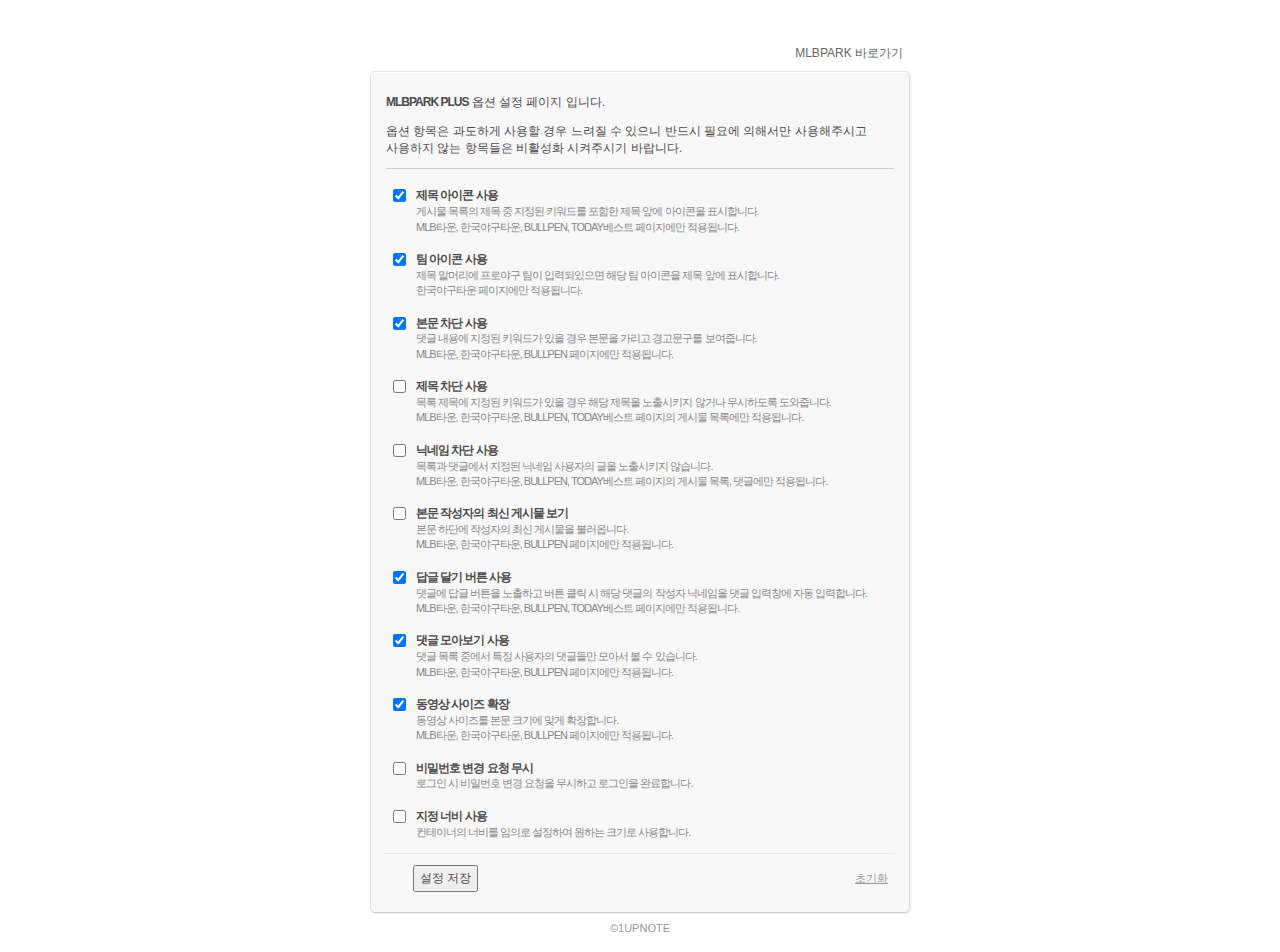
==== options.html @ b0692c82 "옵션 문구(차단 안내) 수정" ====
<!DOCTYPE html>
<html lang="ko">
<head>
<meta charset="UTF-8" />
<title>MLBPARK PLUS OPTIONS</title>
<style>
html {background:#fff;}
body {padding-top:20px;font:12px/1.4 Dotum,'돋움',sans-serif;color:#4c4c4c;overflow-y:scroll;}
#container {width:540px;margin:0 auto;}
header {position:relative;margin-bottom:5px;}
header h1 {width:224px;height:38px;margin:0;background:url(images/logo.png) no-repeat;text-indent:-9999px;}
header a {position:absolute;right:7px;top:17px;color:#666;text-decoration:none;}
header a:hover {text-decoration:underline;}
article {padding:10px 15px;border-width:1px;border-style:solid;border-color:#e6e6e6 #ddd #ccc #e3e3e3;border-radius:5px;background:#f8f8f8;box-shadow:inset 0 1px 0 #fff,1px 1px 1px #eee;}
.desc {margin-bottom:10px;border-bottom:1px solid #ccc;}
.desc strong {letter-spacing:-1px;}
.form {padding-bottom:5px;border-bottom:1px dotted #ddd;}
.row {position:relative;padding:8px 0 8px 30px;letter-spacing:-1px;}
.row input[type="checkbox"] {position:absolute;left:7px;top:10px;margin:0;}
.row input[type="text"] {width:300px;font:12px Dotum, '돋움', sans-serif;color:#444;padding:3px;}
.row label {display:inline-block;font-weight:bold;}
.row span {display:block;font-size:11px;color:#888;letter-spacing:-1px;}
#widthVal {width:300px;}
#slideCurrent {letter-spacing:0;vertical-align:7px;}
#slideCurrent:after {content:' px';color:#888;}
.toggleBox {margin-top:5px;background:#f1f1f1;border:1px solid #e8e8e8;padding:5px;}
#blockInfo .blockType {padding:8px 10px 0;}
#blockInfo p {margin:0;padding:2px 0;}
#blockInfo p label {font-weight:normal;vertical-align:-3px;}
#blockInfo p input {vertical-align:middle;margin:0 2px 0 0;color:#666;}
#action {position:relative;border-top:1px dotted #fff;padding:10px 0 10px 27px;}
#action .save {font:12px Dotum,'돋움',sans-serif;color:#4c4c4c;padding:3px 5px;}
#action .reset {position:absolute;top:15px;right:0;border:none;background:none;text-decoration:underline;font-size:11px;color:#999;cursor:pointer;}
#action .reset:hover {color:#5a5a5a;}
#action .saveMsg {padding-left:15px;background:url(images/check.png) no-repeat 0 0;line-height:16px;}
footer {padding:8px 0;font-size:11px;color:#999;text-align:center;}
footer a {color:#999;text-decoration:none;}
footer a:hover {color:#666;text-decoration:underline;}
</style>

<script src="javascripts/jquery-1.7.2.min.js"></script>
<script>
function reset(){
	document.getElementById('titIcon').checked = true ;
	document.getElementById('team').checked = true ;
	document.getElementById('blind').checked = true;
	document.getElementById('block').checked = false;
	document.getElementById('blockInfo').style.display = 'none';
	document.getElementById('blockInput').value = '';
	document.getElementById('blockUser').checked = false;
	document.getElementById('blockUserInfo').style.display = 'none';
	document.getElementById('blockUserInput').value = '';
	document.getElementById('userHistory').checked = false;
	document.getElementById('reply').checked = true;
	document.getElementById('userCommentView').checked = true;
	document.getElementById('video').checked = true;
	document.getElementById('passwd').checked = false;
	document.getElementById('width').checked = false;
	document.getElementById('widthVal').value = '858';
	document.getElementById('slideCurrent').innerText = '858';
	document.getElementById('range').style.display = 'none';
}

function restore(){
	if (localStorage['titIcon'] == 1 || localStorage['titIcon'] == null) {
		document.getElementById('titIcon').checked = true;
	} else {
		document.getElementById('titIcon').checked = false;
	}

	if (localStorage['team'] == 1 || localStorage['team'] == null) {
		document.getElementById('team').checked = true;
	} else {
		document.getElementById('team').checked = false;
	}

	if (localStorage['blind'] == 1 || localStorage['blind'] == null) {
		document.getElementById('blind').checked = true;
	} else {
		document.getElementById('blind').checked = false;
	}

	if (localStorage['block'] == 0 || localStorage['block'] == null) {
		document.getElementById('block').checked = false;
		document.getElementById('blockInfo').style.display = 'none';
		document.getElementById('blockInput').disabled = true;
	} else {
		document.getElementById('block').checked = true;
		document.getElementById('blockInfo').style.display = 'block';
		document.getElementById('blockInput').disabled = false;
	}

	if (!(localStorage['blockInput'] == null)) {
		document.getElementById('blockInput').value = localStorage['blockInput'];
	} 

	if (localStorage['blockType'] == '2') {
		document.getElementById('blockType_2').checked = true;
	} else {
		document.getElementById('blockType_1').checked = true;
	}

	if (localStorage['blockUser'] == 0 || localStorage['blockUser'] == null) {
		document.getElementById('blockUser').checked = false;
		document.getElementById('blockUserInfo').style.display = 'none';
		document.getElementById('blockUserInput').disabled = true;
	} else {
		document.getElementById('blockUser').checked = true;
		document.getElementById('blockUserInfo').style.display = 'block';
		document.getElementById('blockUserInput').disabled = false;
	}

	if (!(localStorage['blockUserInput'] == null)) {
		document.getElementById('blockUserInput').value = localStorage['blockUserInput'];
	} 

	if (localStorage['userHistory'] == 1) {
		document.getElementById('userHistory').checked = true;
	} else {
		document.getElementById('userHistory').checked = false;
	}

	if (localStorage['reply'] == 1 || localStorage['reply'] == null) {
		document.getElementById('reply').checked = true;
	} else {
		document.getElementById('reply').checked = false;
	}

	if (localStorage['userCommentView'] == 1 || localStorage['userCommentView'] == null) {
		document.getElementById('userCommentView').checked = true;
	} else {
		document.getElementById('userCommentView').checked = false;
	}

	if (localStorage['video'] == 1 || localStorage['video'] == null) {
		document.getElementById('video').checked = true;
	} else {
		document.getElementById('video').checked = false;
	}

	if (localStorage['passwd'] == 1) {
		document.getElementById('passwd').checked = true;
	} else {
		document.getElementById('passwd').checked = false;
	}

	if (localStorage['width'] == null) {
		document.getElementById('width').checked = false;
		document.getElementById('range').style.display = 'none';
		document.getElementById('slideCurrent').innerText = '858';
	} else if (localStorage['width'] == 0) {
		document.getElementById('width').checked = false;
		document.getElementById('range').style.display = 'none';
		document.getElementById('slideCurrent').innerText = localStorage['widthVal'];
	} else {
		document.getElementById('width').checked = true;
		document.getElementById('slideCurrent').innerText = localStorage['widthVal'];
		document.getElementById('range').style.display = 'block';
	}

	if (localStorage['widthVal']) {
		document.getElementById('widthVal').value = localStorage['widthVal'];
	}
}

function save(){
	if (document.getElementById("titIcon").checked == true) {localStorage["titIcon"] = 1;}
	else {localStorage["titIcon"] = 0;}

	if (document.getElementById("team").checked == true) {localStorage["team"] = 1;}
	else {localStorage["team"] = 0;}

	if (document.getElementById("blind").checked == true) {localStorage["blind"] = 1;}
	else {localStorage["blind"] = 0;}

	if (document.getElementById("block").checked == true) {localStorage["block"] = 1;}
	else {localStorage["block"] = 0;}

	if (!(document.getElementById("blockInput").value.length == 0)) {
		localStorage["blockInput"] = document.getElementById("blockInput").value;
	} else {localStorage["block"] = 0;}

	if (document.getElementById("blockType_1").checked == true) {localStorage["blockType"] = 1;}
	else {localStorage["blockType"] = 2;}

	if (document.getElementById("blockUser").checked == true) {localStorage["blockUser"] = 1;}
	else {localStorage["blockUser"] = 0;}

	if (!(document.getElementById("blockUserInput").value.length == 0)) {
		localStorage["blockUserInput"] = document.getElementById("blockUserInput").value;
	} else {localStorage["blockUser"] = 0;}

	if (document.getElementById("userHistory").checked == true) {localStorage["userHistory"] = 1;}
	else {localStorage["userHistory"] = 0;}

	if (document.getElementById("reply").checked == true) {localStorage["reply"] = 1;}
	else {localStorage["reply"] = 0;}

	if (document.getElementById("userCommentView").checked == true) {localStorage["userCommentView"] = 1;}
	else {localStorage["userCommentView"] = 0;}

	if (document.getElementById("video").checked == true) {localStorage["video"] = 1;}
	else {localStorage["video"] = 0;}

	if (document.getElementById("passwd").checked == true) {localStorage["passwd"] = 1;}
	else {localStorage["passwd"] = 0;}

	if (document.getElementById("width").checked == true) {localStorage["width"] = 1;}
	else {localStorage["width"] = 0;}

	localStorage['widthVal'] = document.getElementById("widthVal").value;

	$('.saveMsg').remove();
	$('#action').append('<span class="saveMsg">저장되었습니다.</span>');
	setTimeout(function() {
		$('.saveMsg').fadeOut('slow',function(){
			$(this).remove();
		});
	}, 1000);
}

$(function(){
	$('#width').change(function(){
		var $range = $('#range');
		if (this.checked) {
				$range.slideDown(200);
		} else {
				$range.slideUp(200);
		}
	});

	$('#block').change(function(){
		var $blockInfo = $('#blockInfo');
		$blockInput = $('#blockInput');

		if (this.checked) {
			$blockInfo.slideDown(200);
			$blockInput.removeAttr('disabled');
		} else {
			$blockInfo.slideUp(200);
			$blockInput.attr('disabled','disabled');
		}
	});

	$('#blockUser').change(function(){
		var $blockUserInfo = $('#blockUserInfo');
		$blockUserInput = $('#blockUserInput');

		if (this.checked) {
			$blockUserInfo.slideDown(200);
			$blockUserInput.removeAttr('disabled');
		} else {
			$blockUserInfo.slideUp(200);
			$blockUserInput.attr('disabled','disabled');
		}
	});
});
</script>
</head>

<body onload='restore();'>
<section id="container">
	<header>
		<h1>MLBPARK PLUS OPTIONS</h1>
		<a href="http://mlbpark.donga.com/" rel="external" target="_blank">MLBPARK 바로가기</a>
	</header>
	<article>
		<div class="desc">
			<p><strong>MLBPARK PLUS</strong> 옵션 설정 페이지 입니다.</p>
			<p>옵션 항목은 과도하게 사용할 경우 느려질 수 있으니 반드시 필요에 의해서만 사용해주시고<br />사용하지 않는 항목들은 비활성화 시켜주시기 바랍니다.</p>
		</div>
		<div class="form">
			<div class="row">
				<input type="checkbox" id="titIcon" checked="checked" />
				<label for="titIcon">제목 아이콘 사용</label>
				<span>게시물 목록의 제목 중 지정된 키워드를 포함한 제목 앞에 아이콘을 표시합니다.</span>
				<span>MLB타운, 한국야구타운, BULLPEN, TODAY베스트 페이지에만 적용됩니다.</span>
			</div>
			<div class="row">
				<input type="checkbox" id="team" checked="checked" />
				<label for="team">팀 아이콘 사용</label>
				<span>제목 말머리에 프로야구 팀이 입력되있으면 해당 팀 아이콘을 제목 앞에 표시합니다.</span>
				<span>한국야구타운 페이지에만 적용됩니다.</span>
			</div>
			<div class="row">
				<input type="checkbox" id="blind" checked="checked" /> 
				<label for="blind">본문 차단 사용</label>
				<span>댓글 내용에 지정된 키워드가 있을 경우 본문을 가리고 경고문구를 보여줍니다.</span>
				<span>MLB타운, 한국야구타운, BULLPEN 페이지에만 적용됩니다.</span>
			</div>
			<div class="row">
				<input type="checkbox" id="block" />
				<label for="block">제목 차단 사용</label>
				<span>목록 제목에 지정된 키워드가 있을 경우 해당 제목을 노출시키지 않거나 무시하도록 도와줍니다.</span>
				<span>MLB타운, 한국야구타운, BULLPEN, TODAY베스트 페이지의 게시물 목록에만 적용됩니다.</span>
				<div id="blockInfo" class="toggleBox">
					<span><input type="text" id="blockInput" placeholder="차단 키워드 입력" /></span>
					<span>* 키워드를 쉼표로 구분해서 입력합니다. 예) 여자친구,소개팅</span>
					<span>* 알파벳 키워드는 대, 소문자를 구분하지 않고 적용됩니다.</span>
					<div class="blockType">
						<p>
							<input type="radio" id="blockType_1" name="blockType" value="1" />
							<label for="blockType_1">제목을 차단 문구로 변경하여 스스로 스킵하기</label>
						</p>
						<p>
							<input type="radio" id="blockType_2" name="blockType" value="2" />
							<label for="blockType_2">목록에서 제거하여 노출시키지 않기</label>
						</p>
					</div>
				</div>
			</div>
			<div class="row">
				<input type="checkbox" id="blockUser" />
				<label for="blockUser">닉네임 차단 사용</label>
				<span>목록과 댓글에서 지정된 닉네임 사용자의 글을 노출시키지 않습니다.</span>
				<span>MLB타운, 한국야구타운, BULLPEN, TODAY베스트 페이지의 게시물 목록, 댓글에만 적용됩니다.</span>
				<div id="blockUserInfo" class="toggleBox">
					<span><input type="text" id="blockUserInput" placeholder="차단 닉네임 입력" /></span>
					<span>* 닉네임을 <strong>공백 없이 쉼표</strong>로 구분해서 입력합니다. 예) 사용자,</span>
				</div>
			</div>
			<div class="row">
				<input type="checkbox" id="userHistory" checked="checked" />
				<label for="userHistory">본문 작성자의 최신 게시물 보기</label>
				<span>본문 하단에 작성자의 최신 게시물을 불러옵니다.</span>
				<span>MLB타운, 한국야구타운, BULLPEN 페이지에만 적용됩니다.</span>
			</div>
			<div class="row">
				<input type="checkbox" id="reply" checked="checked" />
				<label for="reply">답글 달기 버튼 사용</label>
				<span>댓글에 답글 버튼을 노출하고 버튼 클릭 시 해당 댓글의 작성자 닉네임을 댓글 입력창에 자동 입력합니다.</span>
				<span>MLB타운, 한국야구타운, BULLPEN, TODAY베스트 페이지에만 적용됩니다.</span>
			</div>
			<div class="row">
				<input type="checkbox" id="userCommentView" checked="checked" />
				<label for="userCommentView">댓글 모아보기 사용</label>
				<span>댓글 목록 중에서 특정 사용자의 댓글들만 모아서 볼 수 있습니다.</span>
				<span>MLB타운, 한국야구타운, BULLPEN 페이지에만 적용됩니다.</span>
			</div>
			<div class="row">
				<input type="checkbox" id="video" checked="checked" />
				<label for="video">동영상 사이즈 확장</label>
				<span>동영상 사이즈를 본문 크기에 맞게 확장합니다.</span>
				<span>MLB타운, 한국야구타운, BULLPEN 페이지에만 적용됩니다.</span>
			</div>
			<div class="row">
				<input type="checkbox" id="passwd" />
				<label for="passwd">비밀번호 변경 요청 무시</label>
				<span>로그인 시 비밀번호 변경 요청을 무시하고 로그인을 완료합니다.</span>
			</div>
			<div class="row">
				<input type="checkbox" id="width" />
				<label for="width">지정 너비 사용</label>
				<span>컨테이너의 너비를 임의로 설정하여 원하는 크기로 사용합니다.</span>
				<div id="range" class="toggleBox">
					<input id="widthVal" name="widthVal" type="range" min="780" max="1000" step="1" value="858" oninput="slideCurrent.value = parseInt (widthVal.value);" />
					<output id="slideCurrent" for="widthVal"></output>
				</div>
			</div>
		</div>

		<div id="action">
			<button type="button" class="save" onclick="save();">설정 저장</button>
			<button type="button" class="reset" onclick="reset();">초기화</button>
		</div>
	</article>
	<footer>
		&copy;<a href="http://1upnote.com/mlbpark-plus/" target="_blank">1UPNOTE</a>
	</footer>
</section>
</body>
</html>
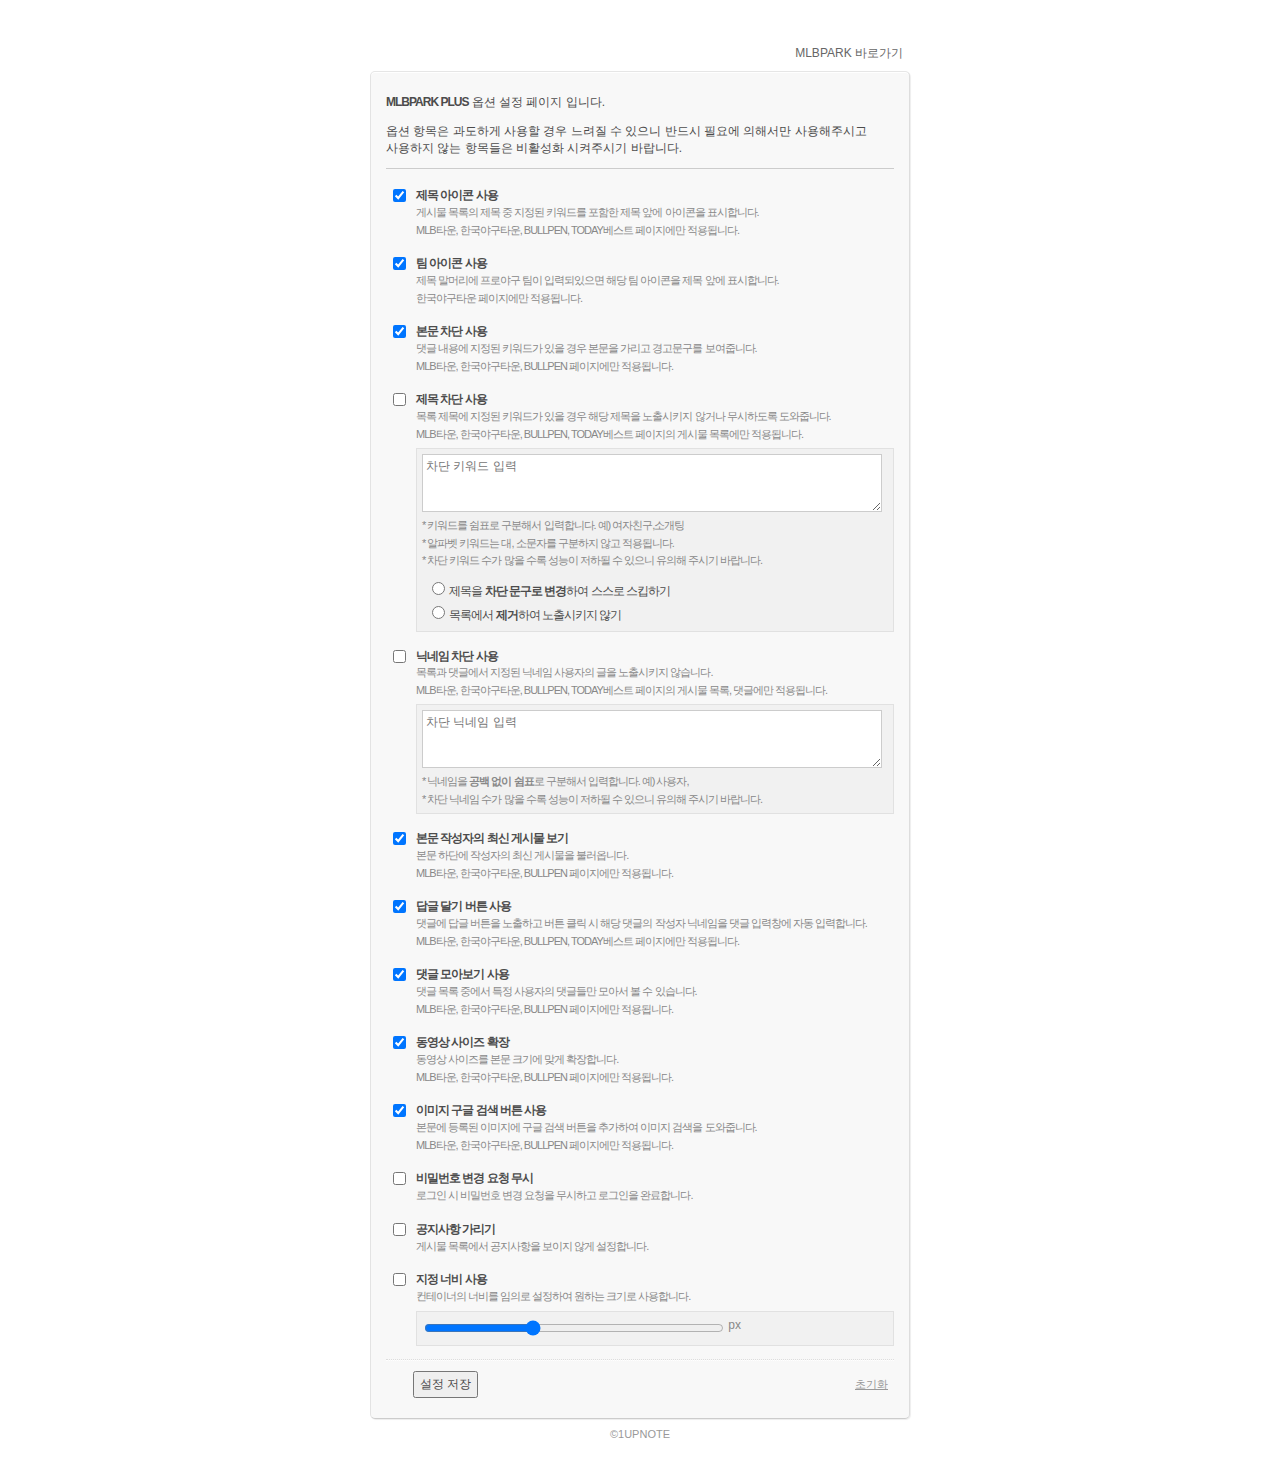
==== commit b9de8125: "옵션페이지 - range 인풋의 output 텍스트가 다이나믹하게 바뀌지 않는 부분 수정" ====
--- a/options.html
+++ b/options.html
@@ -18,12 +18,13 @@
 .row {position:relative;padding:8px 0 8px 30px;letter-spacing:-1px;}
 .row input[type="checkbox"] {position:absolute;left:7px;top:10px;margin:0;}
 .row input[type="text"] {width:300px;font:12px Dotum, '돋움', sans-serif;color:#444;padding:3px;}
+.row textarea {width:452px;height:50px;border-color:#ccc;resize:vertical;font:12px/1.4 Dotum, '돋움', sans-serif;color:#444;padding:3px;}
 .row label {display:inline-block;font-weight:bold;}
-.row span {display:block;font-size:11px;color:#888;letter-spacing:-1px;}
+.row span {display:block;font-size:11px;line-height:1.6;color:#888;letter-spacing:-1px;}
 #widthVal {width:300px;}
 #slideCurrent {letter-spacing:0;vertical-align:7px;}
 #slideCurrent:after {content:' px';color:#888;}
-.toggleBox {margin-top:5px;background:#f1f1f1;border:1px solid #e8e8e8;padding:5px;}
+.toggleBox {margin-top:5px;background:#f1f1f1;border:1px solid #e1e1e1;padding:5px;}
 #blockInfo .blockType {padding:8px 10px 0;}
 #blockInfo p {margin:0;padding:2px 0;}
 #blockInfo p label {font-weight:normal;vertical-align:-3px;}
@@ -37,228 +38,11 @@
 footer a {color:#999;text-decoration:none;}
 footer a:hover {color:#666;text-decoration:underline;}
 </style>
-
-<script src="javascripts/jquery-1.7.2.min.js"></script>
-<script>
-function reset(){
-	document.getElementById('titIcon').checked = true ;
-	document.getElementById('team').checked = true ;
-	document.getElementById('blind').checked = true;
-	document.getElementById('block').checked = false;
-	document.getElementById('blockInfo').style.display = 'none';
-	document.getElementById('blockInput').value = '';
-	document.getElementById('blockUser').checked = false;
-	document.getElementById('blockUserInfo').style.display = 'none';
-	document.getElementById('blockUserInput').value = '';
-	document.getElementById('userHistory').checked = false;
-	document.getElementById('reply').checked = true;
-	document.getElementById('userCommentView').checked = true;
-	document.getElementById('video').checked = true;
-	document.getElementById('passwd').checked = false;
-	document.getElementById('width').checked = false;
-	document.getElementById('widthVal').value = '858';
-	document.getElementById('slideCurrent').innerText = '858';
-	document.getElementById('range').style.display = 'none';
-}
-
-function restore(){
-	if (localStorage['titIcon'] == 1 || localStorage['titIcon'] == null) {
-		document.getElementById('titIcon').checked = true;
-	} else {
-		document.getElementById('titIcon').checked = false;
-	}
-
-	if (localStorage['team'] == 1 || localStorage['team'] == null) {
-		document.getElementById('team').checked = true;
-	} else {
-		document.getElementById('team').checked = false;
-	}
-
-	if (localStorage['blind'] == 1 || localStorage['blind'] == null) {
-		document.getElementById('blind').checked = true;
-	} else {
-		document.getElementById('blind').checked = false;
-	}
-
-	if (localStorage['block'] == 0 || localStorage['block'] == null) {
-		document.getElementById('block').checked = false;
-		document.getElementById('blockInfo').style.display = 'none';
-		document.getElementById('blockInput').disabled = true;
-	} else {
-		document.getElementById('block').checked = true;
-		document.getElementById('blockInfo').style.display = 'block';
-		document.getElementById('blockInput').disabled = false;
-	}
-
-	if (!(localStorage['blockInput'] == null)) {
-		document.getElementById('blockInput').value = localStorage['blockInput'];
-	} 
-
-	if (localStorage['blockType'] == '2') {
-		document.getElementById('blockType_2').checked = true;
-	} else {
-		document.getElementById('blockType_1').checked = true;
-	}
-
-	if (localStorage['blockUser'] == 0 || localStorage['blockUser'] == null) {
-		document.getElementById('blockUser').checked = false;
-		document.getElementById('blockUserInfo').style.display = 'none';
-		document.getElementById('blockUserInput').disabled = true;
-	} else {
-		document.getElementById('blockUser').checked = true;
-		document.getElementById('blockUserInfo').style.display = 'block';
-		document.getElementById('blockUserInput').disabled = false;
-	}
-
-	if (!(localStorage['blockUserInput'] == null)) {
-		document.getElementById('blockUserInput').value = localStorage['blockUserInput'];
-	} 
-
-	if (localStorage['userHistory'] == 1) {
-		document.getElementById('userHistory').checked = true;
-	} else {
-		document.getElementById('userHistory').checked = false;
-	}
-
-	if (localStorage['reply'] == 1 || localStorage['reply'] == null) {
-		document.getElementById('reply').checked = true;
-	} else {
-		document.getElementById('reply').checked = false;
-	}
-
-	if (localStorage['userCommentView'] == 1 || localStorage['userCommentView'] == null) {
-		document.getElementById('userCommentView').checked = true;
-	} else {
-		document.getElementById('userCommentView').checked = false;
-	}
-
-	if (localStorage['video'] == 1 || localStorage['video'] == null) {
-		document.getElementById('video').checked = true;
-	} else {
-		document.getElementById('video').checked = false;
-	}
-
-	if (localStorage['passwd'] == 1) {
-		document.getElementById('passwd').checked = true;
-	} else {
-		document.getElementById('passwd').checked = false;
-	}
-
-	if (localStorage['width'] == null) {
-		document.getElementById('width').checked = false;
-		document.getElementById('range').style.display = 'none';
-		document.getElementById('slideCurrent').innerText = '858';
-	} else if (localStorage['width'] == 0) {
-		document.getElementById('width').checked = false;
-		document.getElementById('range').style.display = 'none';
-		document.getElementById('slideCurrent').innerText = localStorage['widthVal'];
-	} else {
-		document.getElementById('width').checked = true;
-		document.getElementById('slideCurrent').innerText = localStorage['widthVal'];
-		document.getElementById('range').style.display = 'block';
-	}
-
-	if (localStorage['widthVal']) {
-		document.getElementById('widthVal').value = localStorage['widthVal'];
-	}
-}
-
-function save(){
-	if (document.getElementById("titIcon").checked == true) {localStorage["titIcon"] = 1;}
-	else {localStorage["titIcon"] = 0;}
-
-	if (document.getElementById("team").checked == true) {localStorage["team"] = 1;}
-	else {localStorage["team"] = 0;}
-
-	if (document.getElementById("blind").checked == true) {localStorage["blind"] = 1;}
-	else {localStorage["blind"] = 0;}
-
-	if (document.getElementById("block").checked == true) {localStorage["block"] = 1;}
-	else {localStorage["block"] = 0;}
-
-	if (!(document.getElementById("blockInput").value.length == 0)) {
-		localStorage["blockInput"] = document.getElementById("blockInput").value;
-	} else {localStorage["block"] = 0;}
-
-	if (document.getElementById("blockType_1").checked == true) {localStorage["blockType"] = 1;}
-	else {localStorage["blockType"] = 2;}
-
-	if (document.getElementById("blockUser").checked == true) {localStorage["blockUser"] = 1;}
-	else {localStorage["blockUser"] = 0;}
-
-	if (!(document.getElementById("blockUserInput").value.length == 0)) {
-		localStorage["blockUserInput"] = document.getElementById("blockUserInput").value;
-	} else {localStorage["blockUser"] = 0;}
-
-	if (document.getElementById("userHistory").checked == true) {localStorage["userHistory"] = 1;}
-	else {localStorage["userHistory"] = 0;}
-
-	if (document.getElementById("reply").checked == true) {localStorage["reply"] = 1;}
-	else {localStorage["reply"] = 0;}
-
-	if (document.getElementById("userCommentView").checked == true) {localStorage["userCommentView"] = 1;}
-	else {localStorage["userCommentView"] = 0;}
-
-	if (document.getElementById("video").checked == true) {localStorage["video"] = 1;}
-	else {localStorage["video"] = 0;}
-
-	if (document.getElementById("passwd").checked == true) {localStorage["passwd"] = 1;}
-	else {localStorage["passwd"] = 0;}
-
-	if (document.getElementById("width").checked == true) {localStorage["width"] = 1;}
-	else {localStorage["width"] = 0;}
-
-	localStorage['widthVal'] = document.getElementById("widthVal").value;
-
-	$('.saveMsg').remove();
-	$('#action').append('<span class="saveMsg">저장되었습니다.</span>');
-	setTimeout(function() {
-		$('.saveMsg').fadeOut('slow',function(){
-			$(this).remove();
-		});
-	}, 1000);
-}
-
-$(function(){
-	$('#width').change(function(){
-		var $range = $('#range');
-		if (this.checked) {
-				$range.slideDown(200);
-		} else {
-				$range.slideUp(200);
-		}
-	});
-
-	$('#block').change(function(){
-		var $blockInfo = $('#blockInfo');
-		$blockInput = $('#blockInput');
-
-		if (this.checked) {
-			$blockInfo.slideDown(200);
-			$blockInput.removeAttr('disabled');
-		} else {
-			$blockInfo.slideUp(200);
-			$blockInput.attr('disabled','disabled');
-		}
-	});
-
-	$('#blockUser').change(function(){
-		var $blockUserInfo = $('#blockUserInfo');
-		$blockUserInput = $('#blockUserInput');
-
-		if (this.checked) {
-			$blockUserInfo.slideDown(200);
-			$blockUserInput.removeAttr('disabled');
-		} else {
-			$blockUserInfo.slideUp(200);
-			$blockUserInput.attr('disabled','disabled');
-		}
-	});
-});
-</script>
+<script src="./javascripts/jquery-1.8.1.min.js"></script>
+<script src="./javascripts/options.js"></script>
 </head>
 
-<body onload='restore();'>
+<body>
 <section id="container">
 	<header>
 		<h1>MLBPARK PLUS OPTIONS</h1>
@@ -294,17 +78,18 @@
 				<span>목록 제목에 지정된 키워드가 있을 경우 해당 제목을 노출시키지 않거나 무시하도록 도와줍니다.</span>
 				<span>MLB타운, 한국야구타운, BULLPEN, TODAY베스트 페이지의 게시물 목록에만 적용됩니다.</span>
 				<div id="blockInfo" class="toggleBox">
-					<span><input type="text" id="blockInput" placeholder="차단 키워드 입력" /></span>
+					<textarea id="blockInput" rows="3" cols="40" placeholder="차단 키워드 입력"></textarea>
 					<span>* 키워드를 쉼표로 구분해서 입력합니다. 예) 여자친구,소개팅</span>
 					<span>* 알파벳 키워드는 대, 소문자를 구분하지 않고 적용됩니다.</span>
+					<span>* 차단 키워드 수가 많을 수록 성능이 저하될 수 있으니 유의해 주시기 바랍니다.</span>
 					<div class="blockType">
 						<p>
 							<input type="radio" id="blockType_1" name="blockType" value="1" />
-							<label for="blockType_1">제목을 차단 문구로 변경하여 스스로 스킵하기</label>
+							<label for="blockType_1">제목을 <strong>차단 문구로 변경</strong>하여 스스로 스킵하기</label>
 						</p>
 						<p>
 							<input type="radio" id="blockType_2" name="blockType" value="2" />
-							<label for="blockType_2">목록에서 제거하여 노출시키지 않기</label>
+							<label for="blockType_2">목록에서 <strong>제거</strong>하여 노출시키지 않기</label>
 						</p>
 					</div>
 				</div>
@@ -315,8 +100,9 @@
 				<span>목록과 댓글에서 지정된 닉네임 사용자의 글을 노출시키지 않습니다.</span>
 				<span>MLB타운, 한국야구타운, BULLPEN, TODAY베스트 페이지의 게시물 목록, 댓글에만 적용됩니다.</span>
 				<div id="blockUserInfo" class="toggleBox">
-					<span><input type="text" id="blockUserInput" placeholder="차단 닉네임 입력" /></span>
+					<textarea rows="3" cols="40" id="blockUserInput" placeholder="차단 닉네임 입력"></textarea>
 					<span>* 닉네임을 <strong>공백 없이 쉼표</strong>로 구분해서 입력합니다. 예) 사용자,</span>
+					<span>* 차단 닉네임 수가 많을 수록 성능이 저하될 수 있으니 유의해 주시기 바랍니다.</span>
 				</div>
 			</div>
 			<div class="row">
@@ -344,24 +130,35 @@
 				<span>MLB타운, 한국야구타운, BULLPEN 페이지에만 적용됩니다.</span>
 			</div>
 			<div class="row">
+				<input type="checkbox" id="imageSearch" checked="checked" />
+				<label for="imageSearch">이미지 구글 검색 버튼 사용</label>
+				<span>본문에 등록된 이미지에 구글 검색 버튼을 추가하여 이미지 검색을 도와줍니다.</span>
+				<span>MLB타운, 한국야구타운, BULLPEN 페이지에만 적용됩니다.</span>
+			</div>
+			<div class="row">
 				<input type="checkbox" id="passwd" />
 				<label for="passwd">비밀번호 변경 요청 무시</label>
 				<span>로그인 시 비밀번호 변경 요청을 무시하고 로그인을 완료합니다.</span>
+			</div>
+			<div class="row">
+				<input type="checkbox" id="notice" />
+				<label for="notice">공지사항 가리기</label>
+				<span>게시물 목록에서 공지사항을 보이지 않게 설정합니다.</span>
 			</div>
 			<div class="row">
 				<input type="checkbox" id="width" />
 				<label for="width">지정 너비 사용</label>
 				<span>컨테이너의 너비를 임의로 설정하여 원하는 크기로 사용합니다.</span>
 				<div id="range" class="toggleBox">
-					<input id="widthVal" name="widthVal" type="range" min="780" max="1000" step="1" value="858" oninput="slideCurrent.value = parseInt (widthVal.value);" />
+					<input id="widthVal" name="widthVal" type="range" min="780" max="1000" step="1" value="858" />
 					<output id="slideCurrent" for="widthVal"></output>
 				</div>
 			</div>
 		</div>
 
 		<div id="action">
-			<button type="button" class="save" onclick="save();">설정 저장</button>
-			<button type="button" class="reset" onclick="reset();">초기화</button>
+			<button type="button" class="save">설정 저장</button>
+			<button type="button" class="reset">초기화</button>
 		</div>
 	</article>
 	<footer>
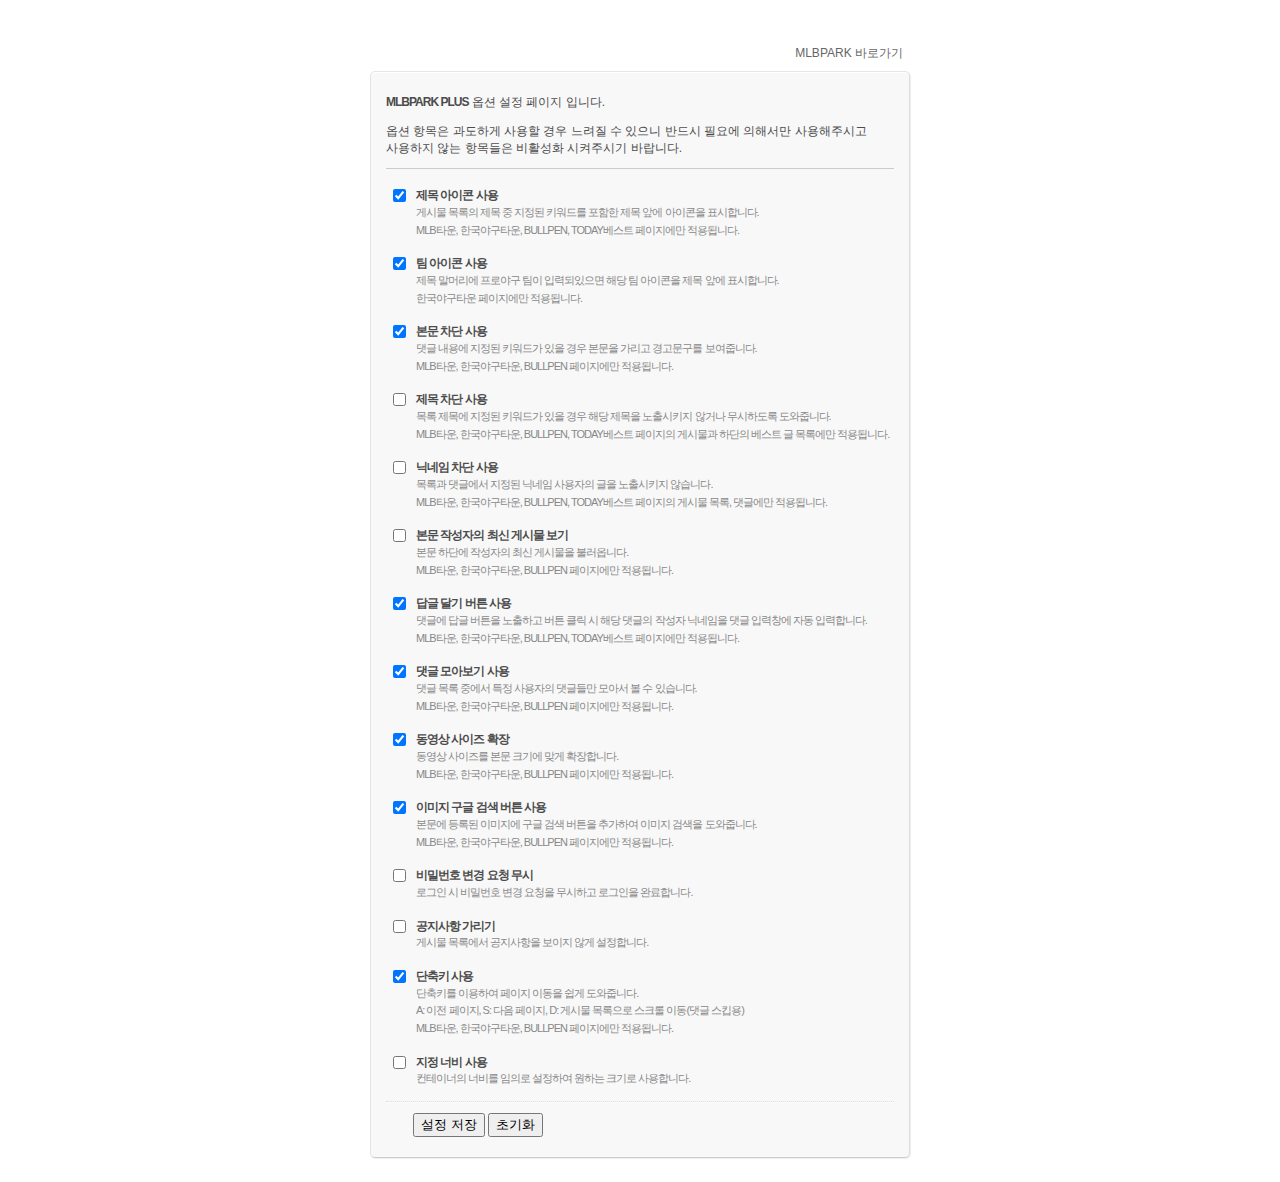
==== commit 2f0e3b6f: "옵션의 차단 안내 문구 변경 및 추가" ====
--- a/options.html
+++ b/options.html
@@ -1,169 +1,177 @@
-<!DOCTYPE html>
-<html lang="ko">
-<head>
-<meta charset="UTF-8" />
-<title>MLBPARK PLUS OPTIONS</title>
-<style>
-html {background:#fff;}
-body {padding-top:20px;font:12px/1.4 Dotum,'돋움',sans-serif;color:#4c4c4c;overflow-y:scroll;}
-#container {width:540px;margin:0 auto;}
-header {position:relative;margin-bottom:5px;}
-header h1 {width:224px;height:38px;margin:0;background:url(images/logo.png) no-repeat;text-indent:-9999px;}
-header a {position:absolute;right:7px;top:17px;color:#666;text-decoration:none;}
-header a:hover {text-decoration:underline;}
-article {padding:10px 15px;border-width:1px;border-style:solid;border-color:#e6e6e6 #ddd #ccc #e3e3e3;border-radius:5px;background:#f8f8f8;box-shadow:inset 0 1px 0 #fff,1px 1px 1px #eee;}
-.desc {margin-bottom:10px;border-bottom:1px solid #ccc;}
-.desc strong {letter-spacing:-1px;}
-.form {padding-bottom:5px;border-bottom:1px dotted #ddd;}
-.row {position:relative;padding:8px 0 8px 30px;letter-spacing:-1px;}
-.row input[type="checkbox"] {position:absolute;left:7px;top:10px;margin:0;}
-.row input[type="text"] {width:300px;font:12px Dotum, '돋움', sans-serif;color:#444;padding:3px;}
-.row textarea {width:452px;height:50px;border-color:#ccc;resize:vertical;font:12px/1.4 Dotum, '돋움', sans-serif;color:#444;padding:3px;}
-.row label {display:inline-block;font-weight:bold;}
-.row span {display:block;font-size:11px;line-height:1.6;color:#888;letter-spacing:-1px;}
-#widthVal {width:300px;}
-#slideCurrent {letter-spacing:0;vertical-align:7px;}
-#slideCurrent:after {content:' px';color:#888;}
-.toggleBox {margin-top:5px;background:#f1f1f1;border:1px solid #e1e1e1;padding:5px;}
-#blockInfo .blockType {padding:8px 10px 0;}
-#blockInfo p {margin:0;padding:2px 0;}
-#blockInfo p label {font-weight:normal;vertical-align:-3px;}
-#blockInfo p input {vertical-align:middle;margin:0 2px 0 0;color:#666;}
-#action {position:relative;border-top:1px dotted #fff;padding:10px 0 10px 27px;}
-#action .save {font:12px Dotum,'돋움',sans-serif;color:#4c4c4c;padding:3px 5px;}
-#action .reset {position:absolute;top:15px;right:0;border:none;background:none;text-decoration:underline;font-size:11px;color:#999;cursor:pointer;}
-#action .reset:hover {color:#5a5a5a;}
-#action .saveMsg {padding-left:15px;background:url(images/check.png) no-repeat 0 0;line-height:16px;}
-footer {padding:8px 0;font-size:11px;color:#999;text-align:center;}
-footer a {color:#999;text-decoration:none;}
-footer a:hover {color:#666;text-decoration:underline;}
-</style>
-<script src="./javascripts/jquery-1.8.1.min.js"></script>
-<script src="./javascripts/options.js"></script>
-</head>
-
-<body>
-<section id="container">
-	<header>
-		<h1>MLBPARK PLUS OPTIONS</h1>
-		<a href="http://mlbpark.donga.com/" rel="external" target="_blank">MLBPARK 바로가기</a>
-	</header>
-	<article>
-		<div class="desc">
-			<p><strong>MLBPARK PLUS</strong> 옵션 설정 페이지 입니다.</p>
-			<p>옵션 항목은 과도하게 사용할 경우 느려질 수 있으니 반드시 필요에 의해서만 사용해주시고<br />사용하지 않는 항목들은 비활성화 시켜주시기 바랍니다.</p>
-		</div>
-		<div class="form">
-			<div class="row">
-				<input type="checkbox" id="titIcon" checked="checked" />
-				<label for="titIcon">제목 아이콘 사용</label>
-				<span>게시물 목록의 제목 중 지정된 키워드를 포함한 제목 앞에 아이콘을 표시합니다.</span>
-				<span>MLB타운, 한국야구타운, BULLPEN, TODAY베스트 페이지에만 적용됩니다.</span>
-			</div>
-			<div class="row">
-				<input type="checkbox" id="team" checked="checked" />
-				<label for="team">팀 아이콘 사용</label>
-				<span>제목 말머리에 프로야구 팀이 입력되있으면 해당 팀 아이콘을 제목 앞에 표시합니다.</span>
-				<span>한국야구타운 페이지에만 적용됩니다.</span>
-			</div>
-			<div class="row">
-				<input type="checkbox" id="blind" checked="checked" /> 
-				<label for="blind">본문 차단 사용</label>
-				<span>댓글 내용에 지정된 키워드가 있을 경우 본문을 가리고 경고문구를 보여줍니다.</span>
-				<span>MLB타운, 한국야구타운, BULLPEN 페이지에만 적용됩니다.</span>
-			</div>
-			<div class="row">
-				<input type="checkbox" id="block" />
-				<label for="block">제목 차단 사용</label>
-				<span>목록 제목에 지정된 키워드가 있을 경우 해당 제목을 노출시키지 않거나 무시하도록 도와줍니다.</span>
-				<span>MLB타운, 한국야구타운, BULLPEN, TODAY베스트 페이지의 게시물 목록에만 적용됩니다.</span>
-				<div id="blockInfo" class="toggleBox">
-					<textarea id="blockInput" rows="3" cols="40" placeholder="차단 키워드 입력"></textarea>
-					<span>* 키워드를 쉼표로 구분해서 입력합니다. 예) 여자친구,소개팅</span>
-					<span>* 알파벳 키워드는 대, 소문자를 구분하지 않고 적용됩니다.</span>
-					<span>* 차단 키워드 수가 많을 수록 성능이 저하될 수 있으니 유의해 주시기 바랍니다.</span>
-					<div class="blockType">
-						<p>
-							<input type="radio" id="blockType_1" name="blockType" value="1" />
-							<label for="blockType_1">제목을 <strong>차단 문구로 변경</strong>하여 스스로 스킵하기</label>
-						</p>
-						<p>
-							<input type="radio" id="blockType_2" name="blockType" value="2" />
-							<label for="blockType_2">목록에서 <strong>제거</strong>하여 노출시키지 않기</label>
-						</p>
-					</div>
-				</div>
-			</div>
-			<div class="row">
-				<input type="checkbox" id="blockUser" />
-				<label for="blockUser">닉네임 차단 사용</label>
-				<span>목록과 댓글에서 지정된 닉네임 사용자의 글을 노출시키지 않습니다.</span>
-				<span>MLB타운, 한국야구타운, BULLPEN, TODAY베스트 페이지의 게시물 목록, 댓글에만 적용됩니다.</span>
-				<div id="blockUserInfo" class="toggleBox">
-					<textarea rows="3" cols="40" id="blockUserInput" placeholder="차단 닉네임 입력"></textarea>
-					<span>* 닉네임을 <strong>공백 없이 쉼표</strong>로 구분해서 입력합니다. 예) 사용자,</span>
-					<span>* 차단 닉네임 수가 많을 수록 성능이 저하될 수 있으니 유의해 주시기 바랍니다.</span>
-				</div>
-			</div>
-			<div class="row">
-				<input type="checkbox" id="userHistory" checked="checked" />
-				<label for="userHistory">본문 작성자의 최신 게시물 보기</label>
-				<span>본문 하단에 작성자의 최신 게시물을 불러옵니다.</span>
-				<span>MLB타운, 한국야구타운, BULLPEN 페이지에만 적용됩니다.</span>
-			</div>
-			<div class="row">
-				<input type="checkbox" id="reply" checked="checked" />
-				<label for="reply">답글 달기 버튼 사용</label>
-				<span>댓글에 답글 버튼을 노출하고 버튼 클릭 시 해당 댓글의 작성자 닉네임을 댓글 입력창에 자동 입력합니다.</span>
-				<span>MLB타운, 한국야구타운, BULLPEN, TODAY베스트 페이지에만 적용됩니다.</span>
-			</div>
-			<div class="row">
-				<input type="checkbox" id="userCommentView" checked="checked" />
-				<label for="userCommentView">댓글 모아보기 사용</label>
-				<span>댓글 목록 중에서 특정 사용자의 댓글들만 모아서 볼 수 있습니다.</span>
-				<span>MLB타운, 한국야구타운, BULLPEN 페이지에만 적용됩니다.</span>
-			</div>
-			<div class="row">
-				<input type="checkbox" id="video" checked="checked" />
-				<label for="video">동영상 사이즈 확장</label>
-				<span>동영상 사이즈를 본문 크기에 맞게 확장합니다.</span>
-				<span>MLB타운, 한국야구타운, BULLPEN 페이지에만 적용됩니다.</span>
-			</div>
-			<div class="row">
-				<input type="checkbox" id="imageSearch" checked="checked" />
-				<label for="imageSearch">이미지 구글 검색 버튼 사용</label>
-				<span>본문에 등록된 이미지에 구글 검색 버튼을 추가하여 이미지 검색을 도와줍니다.</span>
-				<span>MLB타운, 한국야구타운, BULLPEN 페이지에만 적용됩니다.</span>
-			</div>
-			<div class="row">
-				<input type="checkbox" id="passwd" />
-				<label for="passwd">비밀번호 변경 요청 무시</label>
-				<span>로그인 시 비밀번호 변경 요청을 무시하고 로그인을 완료합니다.</span>
-			</div>
-			<div class="row">
-				<input type="checkbox" id="notice" />
-				<label for="notice">공지사항 가리기</label>
-				<span>게시물 목록에서 공지사항을 보이지 않게 설정합니다.</span>
-			</div>
-			<div class="row">
-				<input type="checkbox" id="width" />
-				<label for="width">지정 너비 사용</label>
-				<span>컨테이너의 너비를 임의로 설정하여 원하는 크기로 사용합니다.</span>
-				<div id="range" class="toggleBox">
-					<input id="widthVal" name="widthVal" type="range" min="780" max="1000" step="1" value="858" />
-					<output id="slideCurrent" for="widthVal"></output>
-				</div>
-			</div>
-		</div>
-
-		<div id="action">
-			<button type="button" class="save">설정 저장</button>
-			<button type="button" class="reset">초기화</button>
-		</div>
-	</article>
-	<footer>
-		&copy;<a href="http://1upnote.com/mlbpark-plus/" target="_blank">1UPNOTE</a>
-	</footer>
-</section>
-</body>
+<!DOCTYPE html>
+<html lang="ko">
+<head>
+<meta charset="UTF-8" />
+<title>MLBPARK PLUS OPTIONS</title>
+<style>
+html {background:#fff;}
+body {padding-top:20px;font:12px/1.4 Dotum,'돋움',sans-serif;color:#4c4c4c;overflow-y:scroll;}
+#container {width:540px;margin:0 auto;}
+header {position:relative;margin-bottom:5px;}
+header h1 {width:224px;height:38px;margin:0;background:url(images/logo.png) no-repeat;text-indent:-9999px;}
+header a {position:absolute;right:7px;top:17px;color:#666;text-decoration:none;}
+header a:hover {text-decoration:underline;}
+article {padding:10px 15px;border-width:1px;border-style:solid;border-color:#e6e6e6 #ddd #ccc #e3e3e3;border-radius:5px;background:#f8f8f8;box-shadow:inset 0 1px 0 #fff,1px 1px 1px #eee;}
+.desc {margin-bottom:10px;border-bottom:1px solid #ccc;}
+.desc strong {letter-spacing:-1px;}
+.form {padding-bottom:5px;border-bottom:1px dotted #ddd;}
+.row {position:relative;padding:8px 0 8px 30px;letter-spacing:-1px;}
+.row input[type="checkbox"] {position:absolute;left:7px;top:10px;margin:0;}
+.row input[type="text"] {width:300px;font:12px Dotum, '돋움', sans-serif;color:#444;padding:3px;}
+.row textarea {width:452px;height:50px;border-color:#ccc;resize:vertical;font:12px/1.4 Dotum, '돋움', sans-serif;color:#444;padding:3px;}
+.row label {display:inline-block;font-weight:bold;}
+.row span {display:block;font-size:11px;line-height:1.6;color:#888;letter-spacing:-1px;}
+#widthVal {width:300px;}
+#slideCurrent {letter-spacing:0;vertical-align:7px;}
+#slideCurrent:after {content:' px';color:#888;}
+.toggleBox {margin-top:5px;background:#f1f1f1;border:1px solid #e1e1e1;padding:5px;}
+#blockInfo .blockType {padding:8px 10px 0;}
+#blockInfo p {margin:0;padding:2px 0;}
+#blockInfo p label {font-weight:normal;vertical-align:-3px;}
+#blockInfo p input {vertical-align:middle;margin:0 2px 0 0;color:#666;}
+#action {position:relative;border-top:1px dotted #fff;padding:10px 0 10px 27px;}
+#action .save {font:12px Dotum,'돋움',sans-serif;color:#4c4c4c;padding:3px 5px;}
+#action .reset {position:absolute;top:15px;right:0;border:none;background:none;text-decoration:underline;font-size:11px;color:#999;cursor:pointer;}
+#action .reset:hover {color:#5a5a5a;}
+#action .saveMsg {padding-left:15px;background:url(images/check.png) no-repeat 0 0;line-height:16px;}
+footer {padding:8px 0;font-size:11px;color:#999;text-align:center;}
+footer a {color:#999;text-decoration:none;}
+footer a:hover {color:#666;text-decoration:underline;}
+</style>
+</head>
+
+<body>
+<section id="container">
+	<header>
+		<h1>MLBPARK PLUS OPTIONS</h1>
+		<a href="http://mlbpark.donga.com/" rel="external" target="_blank">MLBPARK 바로가기</a>
+	</header>
+	<article>
+		<div class="desc">
+			<p><strong>MLBPARK PLUS</strong> 옵션 설정 페이지 입니다.</p>
+			<p>옵션 항목은 과도하게 사용할 경우 느려질 수 있으니 반드시 필요에 의해서만 사용해주시고<br />사용하지 않는 항목들은 비활성화 시켜주시기 바랍니다.</p>
+		</div>
+		<div class="form">
+			<div class="row">
+				<input type="checkbox" id="titIcon" checked="checked" />
+				<label for="titIcon">제목 아이콘 사용</label>
+				<span>게시물 목록의 제목 중 지정된 키워드를 포함한 제목 앞에 아이콘을 표시합니다.</span>
+				<span>MLB타운, 한국야구타운, BULLPEN, TODAY베스트 페이지에만 적용됩니다.</span>
+			</div>
+			<div class="row">
+				<input type="checkbox" id="team" checked="checked" />
+				<label for="team">팀 아이콘 사용</label>
+				<span>제목 말머리에 프로야구 팀이 입력되있으면 해당 팀 아이콘을 제목 앞에 표시합니다.</span>
+				<span>한국야구타운 페이지에만 적용됩니다.</span>
+			</div>
+			<div class="row">
+				<input type="checkbox" id="blind" checked="checked" /> 
+				<label for="blind">본문 차단 사용</label>
+				<span>댓글 내용에 지정된 키워드가 있을 경우 본문을 가리고 경고문구를 보여줍니다.</span>
+				<span>MLB타운, 한국야구타운, BULLPEN 페이지에만 적용됩니다.</span>
+			</div>
+			<div class="row">
+				<input type="checkbox" id="block" />
+				<label for="block">제목 차단 사용</label>
+				<span>목록 제목에 지정된 키워드가 있을 경우 해당 제목을 노출시키지 않거나 무시하도록 도와줍니다.</span>
+				<span>MLB타운, 한국야구타운, BULLPEN, TODAY베스트 페이지의 게시물과 하단의 베스트 글 목록에만 적용됩니다.</span>
+				<div id="blockInfo" class="toggleBox">
+					<textarea id="blockInput" rows="3" cols="40" placeholder="차단 키워드 입력"></textarea>
+					<span>* 키워드를 쉼표로 구분해서 입력합니다. 예) 여자친구,소개팅</span>
+					<span>* 알파벳 키워드는 대, 소문자를 구분하지 않고 적용됩니다.</span>
+					<span>* 띄어쓰기 까지 차단 키워드로 설정되니 공백 입력을 주의하세요.</span>
+					<span>* 차단 키워드 수가 많을 수록 성능이 저하될 수 있으니 유의해 주시기 바랍니다.</span>
+					<div class="blockType">
+						<p>
+							<input type="radio" id="blockType_1" name="blockType" value="1" />
+							<label for="blockType_1">제목을 <strong>차단 문구로 변경</strong>하여 스스로 스킵하기</label>
+						</p>
+						<p>
+							<input type="radio" id="blockType_2" name="blockType" value="2" />
+							<label for="blockType_2">목록에서 <strong>제거</strong>하여 노출시키지 않기</label>
+						</p>
+					</div>
+				</div>
+			</div>
+			<div class="row">
+				<input type="checkbox" id="blockUser" />
+				<label for="blockUser">닉네임 차단 사용</label>
+				<span>목록과 댓글에서 지정된 닉네임 사용자의 글을 노출시키지 않습니다.</span>
+				<span>MLB타운, 한국야구타운, BULLPEN, TODAY베스트 페이지의 게시물 목록, 댓글에만 적용됩니다.</span>
+				<div id="blockUserInfo" class="toggleBox">
+					<textarea rows="3" cols="40" id="blockUserInput" placeholder="차단 닉네임 입력"></textarea>
+					<span>* 닉네임을 <strong>공백 없이 쉼표</strong>로 구분해서 입력합니다. 예) 사용자,</span>
+					<span>* 차단 닉네임 수가 많을 수록 성능이 저하될 수 있으니 유의해 주시기 바랍니다.</span>
+				</div>
+			</div>
+			<div class="row">
+				<input type="checkbox" id="userHistory" checked="checked" />
+				<label for="userHistory">본문 작성자의 최신 게시물 보기</label>
+				<span>본문 하단에 작성자의 최신 게시물을 불러옵니다.</span>
+				<span>MLB타운, 한국야구타운, BULLPEN 페이지에만 적용됩니다.</span>
+			</div>
+			<div class="row">
+				<input type="checkbox" id="reply" checked="checked" />
+				<label for="reply">답글 달기 버튼 사용</label>
+				<span>댓글에 답글 버튼을 노출하고 버튼 클릭 시 해당 댓글의 작성자 닉네임을 댓글 입력창에 자동 입력합니다.</span>
+				<span>MLB타운, 한국야구타운, BULLPEN, TODAY베스트 페이지에만 적용됩니다.</span>
+			</div>
+			<div class="row">
+				<input type="checkbox" id="userCommentView" checked="checked" />
+				<label for="userCommentView">댓글 모아보기 사용</label>
+				<span>댓글 목록 중에서 특정 사용자의 댓글들만 모아서 볼 수 있습니다.</span>
+				<span>MLB타운, 한국야구타운, BULLPEN 페이지에만 적용됩니다.</span>
+			</div>
+			<div class="row">
+				<input type="checkbox" id="video" checked="checked" />
+				<label for="video">동영상 사이즈 확장</label>
+				<span>동영상 사이즈를 본문 크기에 맞게 확장합니다.</span>
+				<span>MLB타운, 한국야구타운, BULLPEN 페이지에만 적용됩니다.</span>
+			</div>
+			<div class="row">
+				<input type="checkbox" id="imageSearch" checked="checked" />
+				<label for="imageSearch">이미지 구글 검색 버튼 사용</label>
+				<span>본문에 등록된 이미지에 구글 검색 버튼을 추가하여 이미지 검색을 도와줍니다.</span>
+				<span>MLB타운, 한국야구타운, BULLPEN 페이지에만 적용됩니다.</span>
+			</div>
+			<div class="row">
+				<input type="checkbox" id="passwd" />
+				<label for="passwd">비밀번호 변경 요청 무시</label>
+				<span>로그인 시 비밀번호 변경 요청을 무시하고 로그인을 완료합니다.</span>
+			</div>
+			<div class="row">
+				<input type="checkbox" id="notice" />
+				<label for="notice">공지사항 가리기</label>
+				<span>게시물 목록에서 공지사항을 보이지 않게 설정합니다.</span>
+			</div>
+			<div class="row">
+				<input type="checkbox" id="shortcut" checked="checked" />
+				<label for="shortcut">단축키 사용</label>
+				<span>단축키를 이용하여 페이지 이동을 쉽게 도와줍니다.</span>
+				<span>A: 이전 페이지, S: 다음 페이지, D: 게시물 목록으로 스크롤 이동(댓글 스킵용)</span>
+				<span>MLB타운, 한국야구타운, BULLPEN 페이지에만 적용됩니다.</span>
+			</div>
+			<div class="row">
+				<input type="checkbox" id="width" />
+				<label for="width">지정 너비 사용</label>
+				<span>컨테이너의 너비를 임의로 설정하여 원하는 크기로 사용합니다.</span>
+				<div id="range" class="toggleBox">
+					<input id="widthVal" name="widthVal" type="range" min="780" max="1000" step="1" value="858" />
+					<output id="slideCurrent" for="widthVal"></output>
+				</div>
+			</div>
+		</div>
+
+		<div id="action">
+			<button type="button" id="save">설정 저장</button>
+			<button type="button" id="reset">초기화</button>
+		</div>
+	</article>
+	<footer>
+		<!-- &copy;<a href="http://1upnote.com/mlbpark-plus/" target="_blank">1UPNOTE</a> -->
+	</footer>
+</section>
+<script src="./javascripts/jquery-2.0.0.min.js"></script>
+<script src="./javascripts/options.js"></script>
+</body>
 </html>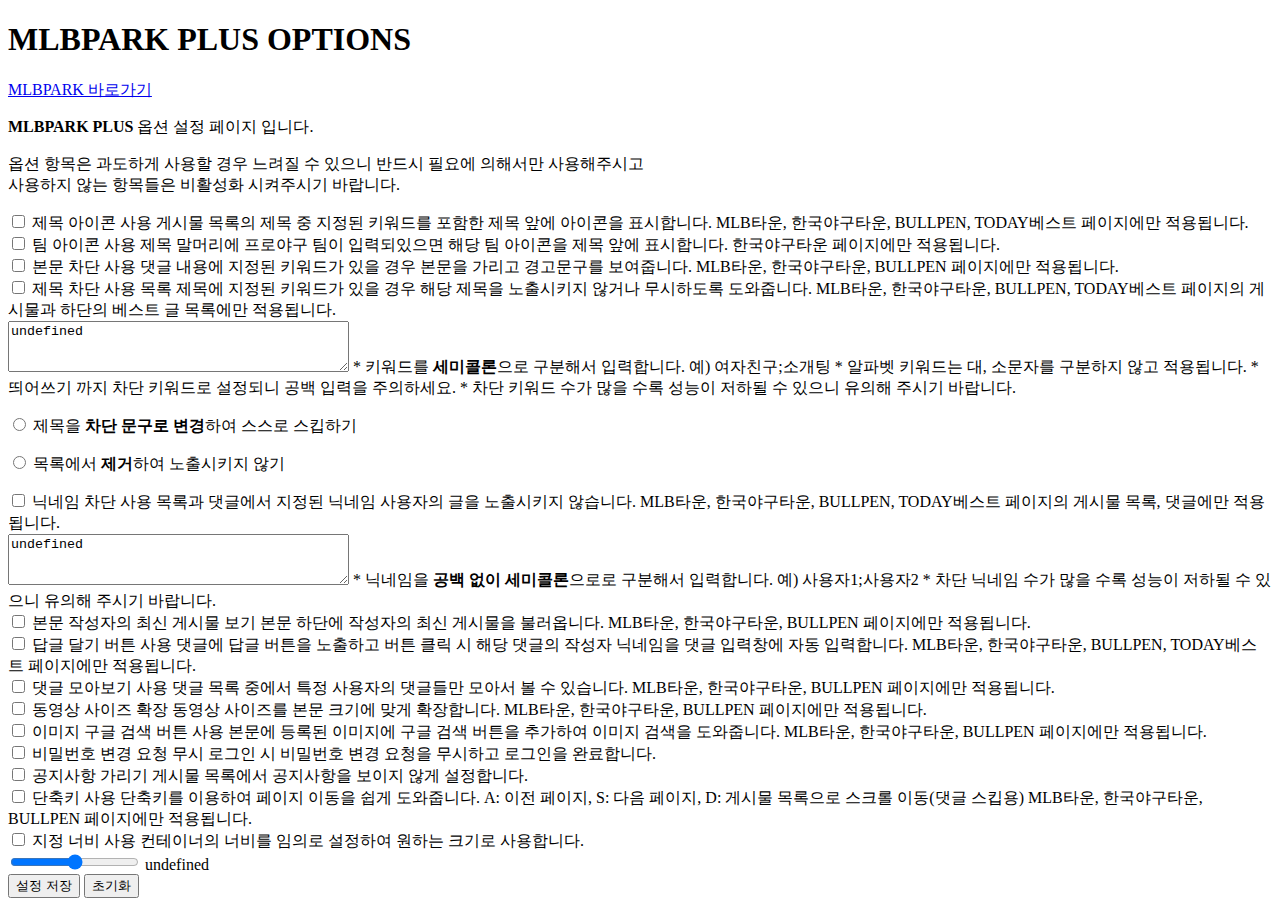
==== commit 9040b98d: "옵션 리펙토링" ====
--- a/options.html
+++ b/options.html
@@ -3,43 +3,8 @@
 <head>
 <meta charset="UTF-8" />
 <title>MLBPARK PLUS OPTIONS</title>
-<style>
-html {background:#fff;}
-body {padding-top:20px;font:12px/1.4 Dotum,'돋움',sans-serif;color:#4c4c4c;overflow-y:scroll;}
-#container {width:540px;margin:0 auto;}
-header {position:relative;margin-bottom:5px;}
-header h1 {width:224px;height:38px;margin:0;background:url(images/logo.png) no-repeat;text-indent:-9999px;}
-header a {position:absolute;right:7px;top:17px;color:#666;text-decoration:none;}
-header a:hover {text-decoration:underline;}
-article {padding:10px 15px;border-width:1px;border-style:solid;border-color:#e6e6e6 #ddd #ccc #e3e3e3;border-radius:5px;background:#f8f8f8;box-shadow:inset 0 1px 0 #fff,1px 1px 1px #eee;}
-.desc {margin-bottom:10px;border-bottom:1px solid #ccc;}
-.desc strong {letter-spacing:-1px;}
-.form {padding-bottom:5px;border-bottom:1px dotted #ddd;}
-.row {position:relative;padding:8px 0 8px 30px;letter-spacing:-1px;}
-.row input[type="checkbox"] {position:absolute;left:7px;top:10px;margin:0;}
-.row input[type="text"] {width:300px;font:12px Dotum, '돋움', sans-serif;color:#444;padding:3px;}
-.row textarea {width:452px;height:50px;border-color:#ccc;resize:vertical;font:12px/1.4 Dotum, '돋움', sans-serif;color:#444;padding:3px;}
-.row label {display:inline-block;font-weight:bold;}
-.row span {display:block;font-size:11px;line-height:1.6;color:#888;letter-spacing:-1px;}
-#widthVal {width:300px;}
-#slideCurrent {letter-spacing:0;vertical-align:7px;}
-#slideCurrent:after {content:' px';color:#888;}
-.toggleBox {margin-top:5px;background:#f1f1f1;border:1px solid #e1e1e1;padding:5px;}
-#blockInfo .blockType {padding:8px 10px 0;}
-#blockInfo p {margin:0;padding:2px 0;}
-#blockInfo p label {font-weight:normal;vertical-align:-3px;}
-#blockInfo p input {vertical-align:middle;margin:0 2px 0 0;color:#666;}
-#action {position:relative;border-top:1px dotted #fff;padding:10px 0 10px 27px;}
-#action .save {font:12px Dotum,'돋움',sans-serif;color:#4c4c4c;padding:3px 5px;}
-#action .reset {position:absolute;top:15px;right:0;border:none;background:none;text-decoration:underline;font-size:11px;color:#999;cursor:pointer;}
-#action .reset:hover {color:#5a5a5a;}
-#action .saveMsg {padding-left:15px;background:url(images/check.png) no-repeat 0 0;line-height:16px;}
-footer {padding:8px 0;font-size:11px;color:#999;text-align:center;}
-footer a {color:#999;text-decoration:none;}
-footer a:hover {color:#666;text-decoration:underline;}
-</style>
+<link rel="stylesheet" href="./css/options.css" />
 </head>
-
 <body>
 <section id="container">
 	<header>
@@ -51,127 +16,129 @@
 			<p><strong>MLBPARK PLUS</strong> 옵션 설정 페이지 입니다.</p>
 			<p>옵션 항목은 과도하게 사용할 경우 느려질 수 있으니 반드시 필요에 의해서만 사용해주시고<br />사용하지 않는 항목들은 비활성화 시켜주시기 바랍니다.</p>
 		</div>
-		<div class="form">
-			<div class="row">
-				<input type="checkbox" id="titIcon" checked="checked" />
-				<label for="titIcon">제목 아이콘 사용</label>
-				<span>게시물 목록의 제목 중 지정된 키워드를 포함한 제목 앞에 아이콘을 표시합니다.</span>
-				<span>MLB타운, 한국야구타운, BULLPEN, TODAY베스트 페이지에만 적용됩니다.</span>
-			</div>
-			<div class="row">
-				<input type="checkbox" id="team" checked="checked" />
-				<label for="team">팀 아이콘 사용</label>
-				<span>제목 말머리에 프로야구 팀이 입력되있으면 해당 팀 아이콘을 제목 앞에 표시합니다.</span>
-				<span>한국야구타운 페이지에만 적용됩니다.</span>
-			</div>
-			<div class="row">
-				<input type="checkbox" id="blind" checked="checked" /> 
-				<label for="blind">본문 차단 사용</label>
-				<span>댓글 내용에 지정된 키워드가 있을 경우 본문을 가리고 경고문구를 보여줍니다.</span>
-				<span>MLB타운, 한국야구타운, BULLPEN 페이지에만 적용됩니다.</span>
-			</div>
-			<div class="row">
-				<input type="checkbox" id="block" />
-				<label for="block">제목 차단 사용</label>
-				<span>목록 제목에 지정된 키워드가 있을 경우 해당 제목을 노출시키지 않거나 무시하도록 도와줍니다.</span>
-				<span>MLB타운, 한국야구타운, BULLPEN, TODAY베스트 페이지의 게시물과 하단의 베스트 글 목록에만 적용됩니다.</span>
-				<div id="blockInfo" class="toggleBox">
-					<textarea id="blockInput" rows="3" cols="40" placeholder="차단 키워드 입력"></textarea>
-					<span>* 키워드를 쉼표로 구분해서 입력합니다. 예) 여자친구,소개팅</span>
-					<span>* 알파벳 키워드는 대, 소문자를 구분하지 않고 적용됩니다.</span>
-					<span>* 띄어쓰기 까지 차단 키워드로 설정되니 공백 입력을 주의하세요.</span>
-					<span>* 차단 키워드 수가 많을 수록 성능이 저하될 수 있으니 유의해 주시기 바랍니다.</span>
-					<div class="blockType">
-						<p>
-							<input type="radio" id="blockType_1" name="blockType" value="1" />
-							<label for="blockType_1">제목을 <strong>차단 문구로 변경</strong>하여 스스로 스킵하기</label>
-						</p>
-						<p>
-							<input type="radio" id="blockType_2" name="blockType" value="2" />
-							<label for="blockType_2">목록에서 <strong>제거</strong>하여 노출시키지 않기</label>
-						</p>
+		<form name="form">
+			<div class="form">
+				<div class="row">
+					<input type="checkbox" id="showTitleIcon" name="isShowTitleIcon" checked="checked" />
+					<label for="showTitleIcon">제목 아이콘 사용</label>
+					<span>게시물 목록의 제목 중 지정된 키워드를 포함한 제목 앞에 아이콘을 표시합니다.</span>
+					<span>MLB타운, 한국야구타운, BULLPEN, TODAY베스트 페이지에만 적용됩니다.</span>
+				</div>
+				<div class="row">
+					<input type="checkbox" id="showTeamIcon" name="isShowTeamIcon" checked="checked" />
+					<label for="showTeamIcon">팀 아이콘 사용</label>
+					<span>제목 말머리에 프로야구 팀이 입력되있으면 해당 팀 아이콘을 제목 앞에 표시합니다.</span>
+					<span>한국야구타운 페이지에만 적용됩니다.</span>
+				</div>
+				<div class="row">
+					<input type="checkbox" id="blindContent" name="isBlindContent" checked="checked" /> 
+					<label for="blindContent">본문 차단 사용</label>
+					<span>댓글 내용에 지정된 키워드가 있을 경우 본문을 가리고 경고문구를 보여줍니다.</span>
+					<span>MLB타운, 한국야구타운, BULLPEN 페이지에만 적용됩니다.</span>
+				</div>
+				<div class="row">
+					<input type="checkbox" id="blockArticle" name="isBlockArticle" class="toggleInput" />
+					<label for="blockArticle">제목 차단 사용</label>
+					<span>목록 제목에 지정된 키워드가 있을 경우 해당 제목을 노출시키지 않거나 무시하도록 도와줍니다.</span>
+					<span>MLB타운, 한국야구타운, BULLPEN, TODAY베스트 페이지의 게시물과 하단의 베스트 글 목록에만 적용됩니다.</span>
+					<div id="blockInfo" class="toggleBox">
+						<textarea id="blockKeywords" rows="3" cols="40" name="blockKeywords" placeholder="차단 키워드 입력"></textarea>
+						<span>* 키워드를 <strong>세미콜론</strong>으로 구분해서 입력합니다. 예) 여자친구;소개팅</span>
+						<span>* 알파벳 키워드는 대, 소문자를 구분하지 않고 적용됩니다.</span>
+						<span>* 띄어쓰기 까지 차단 키워드로 설정되니 공백 입력을 주의하세요.</span>
+						<span>* 차단 키워드 수가 많을 수록 성능이 저하될 수 있으니 유의해 주시기 바랍니다.</span>
+						<div class="blockType">
+							<p>
+								<input type="radio" id="blockType_1" name="blockType" value="replace" />
+								<label for="blockType_1">제목을 <strong>차단 문구로 변경</strong>하여 스스로 스킵하기</label>
+							</p>
+							<p>
+								<input type="radio" id="blockType_2" name="blockType" value="hidden" />
+								<label for="blockType_2">목록에서 <strong>제거</strong>하여 노출시키지 않기</label>
+							</p>
+						</div>
+					</div>
+				</div>
+				<div class="row">
+					<input type="checkbox" id="blockNickname" name="isBlockNickname" class="toggleInput"/>
+					<label for="blockNickname">닉네임 차단 사용</label>
+					<span>목록과 댓글에서 지정된 닉네임 사용자의 글을 노출시키지 않습니다.</span>
+					<span>MLB타운, 한국야구타운, BULLPEN, TODAY베스트 페이지의 게시물 목록, 댓글에만 적용됩니다.</span>
+					<div id="blockUserInfo" class="toggleBox">
+						<textarea rows="3" cols="40" id="blockNicknames" name="blockNicknames" placeholder="차단 닉네임 입력"></textarea>
+						<span>* 닉네임을 <strong>공백 없이 세미콜론</strong>으로로 구분해서 입력합니다. 예) 사용자1;사용자2</span>
+						<span>* 차단 닉네임 수가 많을 수록 성능이 저하될 수 있으니 유의해 주시기 바랍니다.</span>
+					</div>
+				</div>
+				<div class="row">
+					<input type="checkbox" id="showUserHistory" name="isShowUserHistory" checked="checked" />
+					<label for="showUserHistory">본문 작성자의 최신 게시물 보기</label>
+					<span>본문 하단에 작성자의 최신 게시물을 불러옵니다.</span>
+					<span>MLB타운, 한국야구타운, BULLPEN 페이지에만 적용됩니다.</span>
+				</div>
+				<div class="row">
+					<input type="checkbox" id="insertReplyButton" name="isInsertReplyButton" checked="checked" />
+					<label for="insertReplyButton">답글 달기 버튼 사용</label>
+					<span>댓글에 답글 버튼을 노출하고 버튼 클릭 시 해당 댓글의 작성자 닉네임을 댓글 입력창에 자동 입력합니다.</span>
+					<span>MLB타운, 한국야구타운, BULLPEN, TODAY베스트 페이지에만 적용됩니다.</span>
+				</div>
+				<div class="row">
+					<input type="checkbox" id="enableCommentView" name="isEnableCommentView" checked="checked" />
+					<label for="enableCommentView">댓글 모아보기 사용</label>
+					<span>댓글 목록 중에서 특정 사용자의 댓글들만 모아서 볼 수 있습니다.</span>
+					<span>MLB타운, 한국야구타운, BULLPEN 페이지에만 적용됩니다.</span>
+				</div>
+				<div class="row">
+					<input type="checkbox" id="resizeVideo" name="isResizeVideo" checked="checked" />
+					<label for="resizeVideo">동영상 사이즈 확장</label>
+					<span>동영상 사이즈를 본문 크기에 맞게 확장합니다.</span>
+					<span>MLB타운, 한국야구타운, BULLPEN 페이지에만 적용됩니다.</span>
+				</div>
+				<div class="row">
+					<input type="checkbox" id="enableImageSearch" name="isEnableImageSearch" checked="checked" />
+					<label for="enableImageSearch">이미지 구글 검색 버튼 사용</label>
+					<span>본문에 등록된 이미지에 구글 검색 버튼을 추가하여 이미지 검색을 도와줍니다.</span>
+					<span>MLB타운, 한국야구타운, BULLPEN 페이지에만 적용됩니다.</span>
+				</div>
+				<div class="row">
+					<input type="checkbox" id="skipPasswordChange" name="isSkipPasswordChange" />
+					<label for="skipPasswordChange">비밀번호 변경 요청 무시</label>
+					<span>로그인 시 비밀번호 변경 요청을 무시하고 로그인을 완료합니다.</span>
+				</div>
+				<div class="row">
+					<input type="checkbox" id="blockNotice" name="isBlockNotice" />
+					<label for="blockNotice">공지사항 가리기</label>
+					<span>게시물 목록에서 공지사항을 보이지 않게 설정합니다.</span>
+				</div>
+				<div class="row">
+					<input type="checkbox" id="enableShortcutKey" name="isEnableShortcutKey" checked="checked" />
+					<label for="enableShortcutKey">단축키 사용</label>
+					<span>단축키를 이용하여 페이지 이동을 쉽게 도와줍니다.</span>
+					<span>A: 이전 페이지, S: 다음 페이지, D: 게시물 목록으로 스크롤 이동(댓글 스킵용)</span>
+					<span>MLB타운, 한국야구타운, BULLPEN 페이지에만 적용됩니다.</span>
+				</div>
+				<div class="row">
+					<input type="checkbox" id="enableContainerWidth" name="isEnableContainerWidth" class="toggleInput" />
+					<label for="enableContainerWidth">지정 너비 사용</label>
+					<span>컨테이너의 너비를 임의로 설정하여 원하는 크기로 사용합니다.</span>
+					<div id="range" class="toggleBox">
+						<input id="containerWithRange" name="containerWith" type="range" min="780" max="1000" step="1" value="858" />
+						<output id="containerWithOutput" for="containerWith" name="containerWith"></output>
 					</div>
 				</div>
 			</div>
-			<div class="row">
-				<input type="checkbox" id="blockUser" />
-				<label for="blockUser">닉네임 차단 사용</label>
-				<span>목록과 댓글에서 지정된 닉네임 사용자의 글을 노출시키지 않습니다.</span>
-				<span>MLB타운, 한국야구타운, BULLPEN, TODAY베스트 페이지의 게시물 목록, 댓글에만 적용됩니다.</span>
-				<div id="blockUserInfo" class="toggleBox">
-					<textarea rows="3" cols="40" id="blockUserInput" placeholder="차단 닉네임 입력"></textarea>
-					<span>* 닉네임을 <strong>공백 없이 쉼표</strong>로 구분해서 입력합니다. 예) 사용자,</span>
-					<span>* 차단 닉네임 수가 많을 수록 성능이 저하될 수 있으니 유의해 주시기 바랍니다.</span>
-				</div>
+
+			<div id="action">
+				<button type="button" id="save">설정 저장</button>
+				<button type="button" id="reset">초기화</button>
 			</div>
-			<div class="row">
-				<input type="checkbox" id="userHistory" checked="checked" />
-				<label for="userHistory">본문 작성자의 최신 게시물 보기</label>
-				<span>본문 하단에 작성자의 최신 게시물을 불러옵니다.</span>
-				<span>MLB타운, 한국야구타운, BULLPEN 페이지에만 적용됩니다.</span>
-			</div>
-			<div class="row">
-				<input type="checkbox" id="reply" checked="checked" />
-				<label for="reply">답글 달기 버튼 사용</label>
-				<span>댓글에 답글 버튼을 노출하고 버튼 클릭 시 해당 댓글의 작성자 닉네임을 댓글 입력창에 자동 입력합니다.</span>
-				<span>MLB타운, 한국야구타운, BULLPEN, TODAY베스트 페이지에만 적용됩니다.</span>
-			</div>
-			<div class="row">
-				<input type="checkbox" id="userCommentView" checked="checked" />
-				<label for="userCommentView">댓글 모아보기 사용</label>
-				<span>댓글 목록 중에서 특정 사용자의 댓글들만 모아서 볼 수 있습니다.</span>
-				<span>MLB타운, 한국야구타운, BULLPEN 페이지에만 적용됩니다.</span>
-			</div>
-			<div class="row">
-				<input type="checkbox" id="video" checked="checked" />
-				<label for="video">동영상 사이즈 확장</label>
-				<span>동영상 사이즈를 본문 크기에 맞게 확장합니다.</span>
-				<span>MLB타운, 한국야구타운, BULLPEN 페이지에만 적용됩니다.</span>
-			</div>
-			<div class="row">
-				<input type="checkbox" id="imageSearch" checked="checked" />
-				<label for="imageSearch">이미지 구글 검색 버튼 사용</label>
-				<span>본문에 등록된 이미지에 구글 검색 버튼을 추가하여 이미지 검색을 도와줍니다.</span>
-				<span>MLB타운, 한국야구타운, BULLPEN 페이지에만 적용됩니다.</span>
-			</div>
-			<div class="row">
-				<input type="checkbox" id="passwd" />
-				<label for="passwd">비밀번호 변경 요청 무시</label>
-				<span>로그인 시 비밀번호 변경 요청을 무시하고 로그인을 완료합니다.</span>
-			</div>
-			<div class="row">
-				<input type="checkbox" id="notice" />
-				<label for="notice">공지사항 가리기</label>
-				<span>게시물 목록에서 공지사항을 보이지 않게 설정합니다.</span>
-			</div>
-			<div class="row">
-				<input type="checkbox" id="shortcut" checked="checked" />
-				<label for="shortcut">단축키 사용</label>
-				<span>단축키를 이용하여 페이지 이동을 쉽게 도와줍니다.</span>
-				<span>A: 이전 페이지, S: 다음 페이지, D: 게시물 목록으로 스크롤 이동(댓글 스킵용)</span>
-				<span>MLB타운, 한국야구타운, BULLPEN 페이지에만 적용됩니다.</span>
-			</div>
-			<div class="row">
-				<input type="checkbox" id="width" />
-				<label for="width">지정 너비 사용</label>
-				<span>컨테이너의 너비를 임의로 설정하여 원하는 크기로 사용합니다.</span>
-				<div id="range" class="toggleBox">
-					<input id="widthVal" name="widthVal" type="range" min="780" max="1000" step="1" value="858" />
-					<output id="slideCurrent" for="widthVal"></output>
-				</div>
-			</div>
-		</div>
-
-		<div id="action">
-			<button type="button" id="save">설정 저장</button>
-			<button type="button" id="reset">초기화</button>
-		</div>
+		</form>
 	</article>
 	<footer>
 		<!-- &copy;<a href="http://1upnote.com/mlbpark-plus/" target="_blank">1UPNOTE</a> -->
 	</footer>
 </section>
-<script src="./javascripts/jquery-2.0.0.min.js"></script>
+<script src="./javascripts/jquery-2.0.0.custom.min.js"></script>
 <script src="./javascripts/options.js"></script>
 </body>
 </html>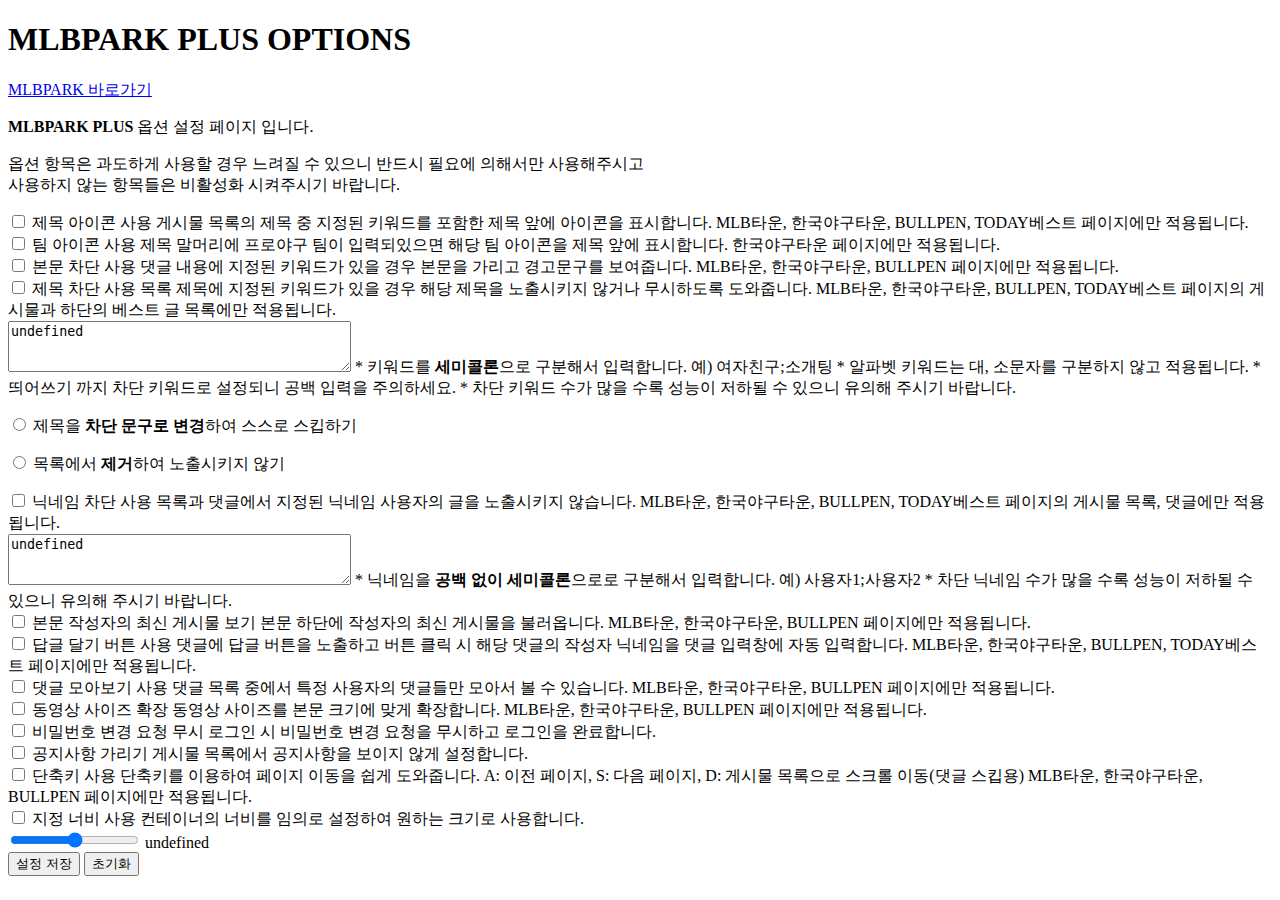
==== commit 97347637: "크롬에서 구글 이미지 검색 기능이 제공됨에 따라 이미지 검색 기능을 제거함" ====
--- a/options.html
+++ b/options.html
@@ -1,9 +1,9 @@
-<!DOCTYPE html>
+<!doctype html>
 <html lang="ko">
 <head>
-<meta charset="UTF-8" />
+<meta charset="utf-8">
 <title>MLBPARK PLUS OPTIONS</title>
-<link rel="stylesheet" href="./css/options.css" />
+<link rel="stylesheet" href="./css/options.css">
 </head>
 <body>
 <section id="container">
@@ -14,30 +14,30 @@
 	<article>
 		<div class="desc">
 			<p><strong>MLBPARK PLUS</strong> 옵션 설정 페이지 입니다.</p>
-			<p>옵션 항목은 과도하게 사용할 경우 느려질 수 있으니 반드시 필요에 의해서만 사용해주시고<br />사용하지 않는 항목들은 비활성화 시켜주시기 바랍니다.</p>
+			<p>옵션 항목은 과도하게 사용할 경우 느려질 수 있으니 반드시 필요에 의해서만 사용해주시고<br>사용하지 않는 항목들은 비활성화 시켜주시기 바랍니다.</p>
 		</div>
 		<form name="form">
 			<div class="form">
 				<div class="row">
-					<input type="checkbox" id="showTitleIcon" name="isShowTitleIcon" checked="checked" />
+					<input type="checkbox" id="showTitleIcon" name="isShowTitleIcon" checked="checked">
 					<label for="showTitleIcon">제목 아이콘 사용</label>
 					<span>게시물 목록의 제목 중 지정된 키워드를 포함한 제목 앞에 아이콘을 표시합니다.</span>
 					<span>MLB타운, 한국야구타운, BULLPEN, TODAY베스트 페이지에만 적용됩니다.</span>
 				</div>
 				<div class="row">
-					<input type="checkbox" id="showTeamIcon" name="isShowTeamIcon" checked="checked" />
+					<input type="checkbox" id="showTeamIcon" name="isShowTeamIcon" checked="checked">
 					<label for="showTeamIcon">팀 아이콘 사용</label>
 					<span>제목 말머리에 프로야구 팀이 입력되있으면 해당 팀 아이콘을 제목 앞에 표시합니다.</span>
 					<span>한국야구타운 페이지에만 적용됩니다.</span>
 				</div>
 				<div class="row">
-					<input type="checkbox" id="blindContent" name="isBlindContent" checked="checked" /> 
+					<input type="checkbox" id="blindContent" name="isBlindContent" checked="checked"> 
 					<label for="blindContent">본문 차단 사용</label>
 					<span>댓글 내용에 지정된 키워드가 있을 경우 본문을 가리고 경고문구를 보여줍니다.</span>
 					<span>MLB타운, 한국야구타운, BULLPEN 페이지에만 적용됩니다.</span>
 				</div>
 				<div class="row">
-					<input type="checkbox" id="blockArticle" name="isBlockArticle" class="toggleInput" />
+					<input type="checkbox" id="blockArticle" name="isBlockArticle" class="toggleInput">
 					<label for="blockArticle">제목 차단 사용</label>
 					<span>목록 제목에 지정된 키워드가 있을 경우 해당 제목을 노출시키지 않거나 무시하도록 도와줍니다.</span>
 					<span>MLB타운, 한국야구타운, BULLPEN, TODAY베스트 페이지의 게시물과 하단의 베스트 글 목록에만 적용됩니다.</span>
@@ -49,18 +49,18 @@
 						<span>* 차단 키워드 수가 많을 수록 성능이 저하될 수 있으니 유의해 주시기 바랍니다.</span>
 						<div class="blockType">
 							<p>
-								<input type="radio" id="blockType_1" name="blockType" value="replace" />
+								<input type="radio" id="blockType_1" name="blockType" value="replace">
 								<label for="blockType_1">제목을 <strong>차단 문구로 변경</strong>하여 스스로 스킵하기</label>
 							</p>
 							<p>
-								<input type="radio" id="blockType_2" name="blockType" value="hidden" />
+								<input type="radio" id="blockType_2" name="blockType" value="hidden">
 								<label for="blockType_2">목록에서 <strong>제거</strong>하여 노출시키지 않기</label>
 							</p>
 						</div>
 					</div>
 				</div>
 				<div class="row">
-					<input type="checkbox" id="blockNickname" name="isBlockNickname" class="toggleInput"/>
+					<input type="checkbox" id="blockNickname" name="isBlockNickname" class="toggleInput">
 					<label for="blockNickname">닉네임 차단 사용</label>
 					<span>목록과 댓글에서 지정된 닉네임 사용자의 글을 노출시키지 않습니다.</span>
 					<span>MLB타운, 한국야구타운, BULLPEN, TODAY베스트 페이지의 게시물 목록, 댓글에만 적용됩니다.</span>
@@ -71,58 +71,52 @@
 					</div>
 				</div>
 				<div class="row">
-					<input type="checkbox" id="showUserHistory" name="isShowUserHistory" checked="checked" />
+					<input type="checkbox" id="showUserHistory" name="isShowUserHistory" checked="checked">
 					<label for="showUserHistory">본문 작성자의 최신 게시물 보기</label>
 					<span>본문 하단에 작성자의 최신 게시물을 불러옵니다.</span>
 					<span>MLB타운, 한국야구타운, BULLPEN 페이지에만 적용됩니다.</span>
 				</div>
 				<div class="row">
-					<input type="checkbox" id="insertReplyButton" name="isInsertReplyButton" checked="checked" />
+					<input type="checkbox" id="insertReplyButton" name="isInsertReplyButton" checked="checked">
 					<label for="insertReplyButton">답글 달기 버튼 사용</label>
 					<span>댓글에 답글 버튼을 노출하고 버튼 클릭 시 해당 댓글의 작성자 닉네임을 댓글 입력창에 자동 입력합니다.</span>
 					<span>MLB타운, 한국야구타운, BULLPEN, TODAY베스트 페이지에만 적용됩니다.</span>
 				</div>
 				<div class="row">
-					<input type="checkbox" id="enableCommentView" name="isEnableCommentView" checked="checked" />
+					<input type="checkbox" id="enableCommentView" name="isEnableCommentView" checked="checked">
 					<label for="enableCommentView">댓글 모아보기 사용</label>
 					<span>댓글 목록 중에서 특정 사용자의 댓글들만 모아서 볼 수 있습니다.</span>
 					<span>MLB타운, 한국야구타운, BULLPEN 페이지에만 적용됩니다.</span>
 				</div>
 				<div class="row">
-					<input type="checkbox" id="resizeVideo" name="isResizeVideo" checked="checked" />
+					<input type="checkbox" id="resizeVideo" name="isResizeVideo" checked="checked">
 					<label for="resizeVideo">동영상 사이즈 확장</label>
 					<span>동영상 사이즈를 본문 크기에 맞게 확장합니다.</span>
 					<span>MLB타운, 한국야구타운, BULLPEN 페이지에만 적용됩니다.</span>
 				</div>
 				<div class="row">
-					<input type="checkbox" id="enableImageSearch" name="isEnableImageSearch" checked="checked" />
-					<label for="enableImageSearch">이미지 구글 검색 버튼 사용</label>
-					<span>본문에 등록된 이미지에 구글 검색 버튼을 추가하여 이미지 검색을 도와줍니다.</span>
-					<span>MLB타운, 한국야구타운, BULLPEN 페이지에만 적용됩니다.</span>
-				</div>
-				<div class="row">
-					<input type="checkbox" id="skipPasswordChange" name="isSkipPasswordChange" />
+					<input type="checkbox" id="skipPasswordChange" name="isSkipPasswordChange">
 					<label for="skipPasswordChange">비밀번호 변경 요청 무시</label>
 					<span>로그인 시 비밀번호 변경 요청을 무시하고 로그인을 완료합니다.</span>
 				</div>
 				<div class="row">
-					<input type="checkbox" id="blockNotice" name="isBlockNotice" />
+					<input type="checkbox" id="blockNotice" name="isBlockNotice">
 					<label for="blockNotice">공지사항 가리기</label>
 					<span>게시물 목록에서 공지사항을 보이지 않게 설정합니다.</span>
 				</div>
 				<div class="row">
-					<input type="checkbox" id="enableShortcutKey" name="isEnableShortcutKey" checked="checked" />
+					<input type="checkbox" id="enableShortcutKey" name="isEnableShortcutKey" checked="checked">
 					<label for="enableShortcutKey">단축키 사용</label>
 					<span>단축키를 이용하여 페이지 이동을 쉽게 도와줍니다.</span>
 					<span>A: 이전 페이지, S: 다음 페이지, D: 게시물 목록으로 스크롤 이동(댓글 스킵용)</span>
 					<span>MLB타운, 한국야구타운, BULLPEN 페이지에만 적용됩니다.</span>
 				</div>
 				<div class="row">
-					<input type="checkbox" id="enableContainerWidth" name="isEnableContainerWidth" class="toggleInput" />
+					<input type="checkbox" id="enableContainerWidth" name="isEnableContainerWidth" class="toggleInput">
 					<label for="enableContainerWidth">지정 너비 사용</label>
 					<span>컨테이너의 너비를 임의로 설정하여 원하는 크기로 사용합니다.</span>
 					<div id="range" class="toggleBox">
-						<input id="containerWithRange" name="containerWith" type="range" min="780" max="1000" step="1" value="858" />
+						<input id="containerWithRange" name="containerWith" type="range" min="780" max="1000" step="1" value="858">
 						<output id="containerWithOutput" for="containerWith" name="containerWith"></output>
 					</div>
 				</div>
@@ -138,7 +132,7 @@
 		<!-- &copy;<a href="http://1upnote.com/mlbpark-plus/" target="_blank">1UPNOTE</a> -->
 	</footer>
 </section>
-<script src="./javascripts/jquery-2.0.0.custom.min.js"></script>
+<script src="./javascripts/jquery-2.1.1.min.js"></script>
 <script src="./javascripts/options.js"></script>
 </body>
 </html>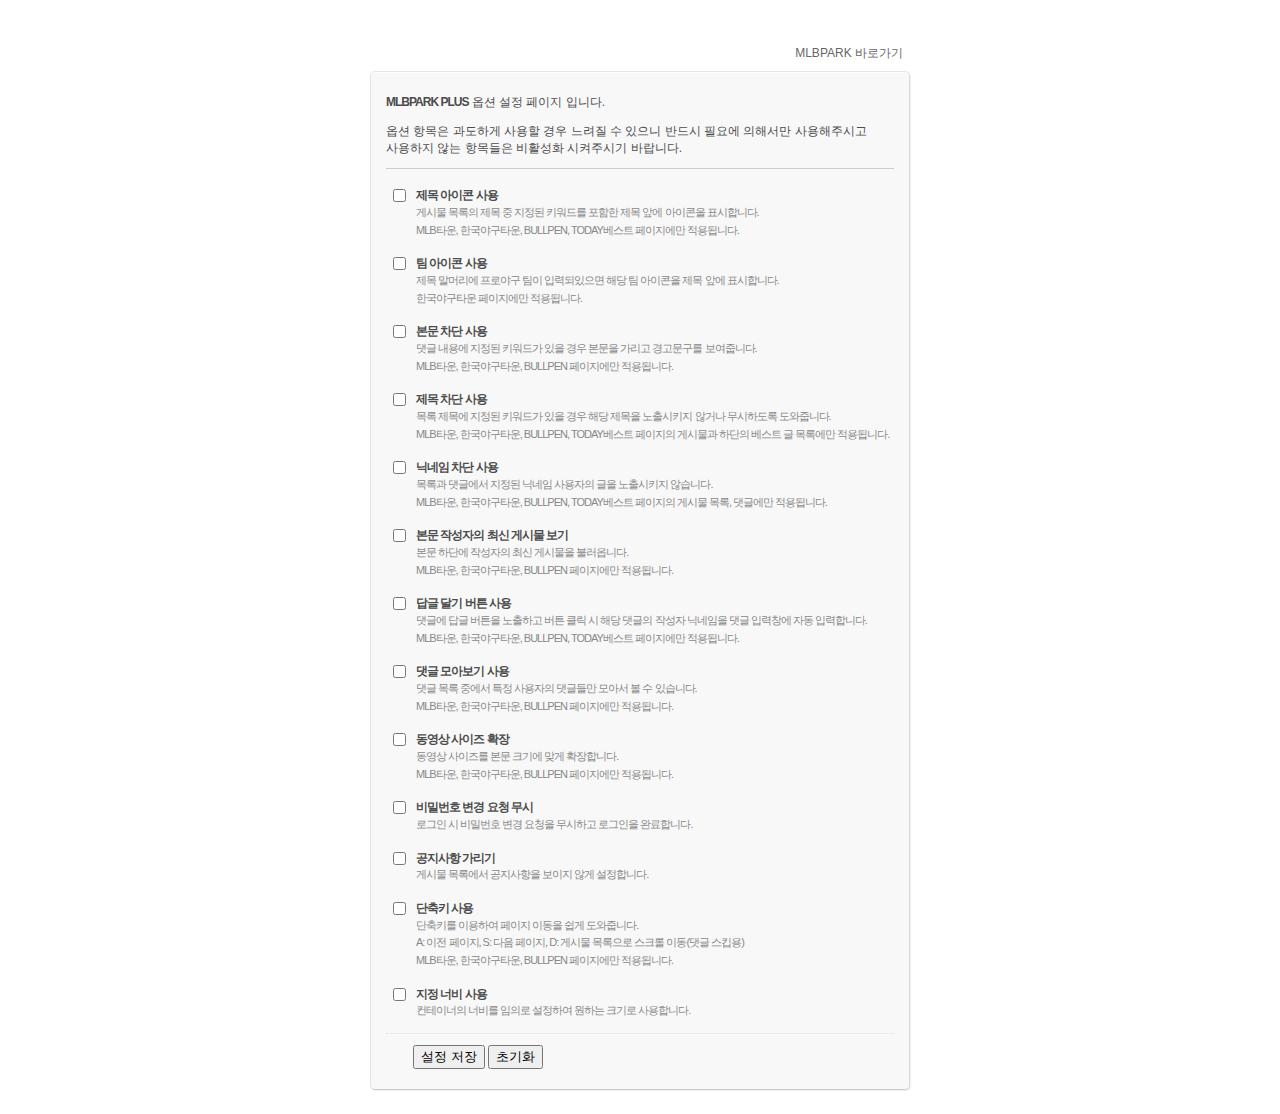
==== commit d991cac7: "editorconfig 스타일 적용" ====
--- a/options.html
+++ b/options.html
@@ -7,132 +7,132 @@
 </head>
 <body>
 <section id="container">
-	<header>
-		<h1>MLBPARK PLUS OPTIONS</h1>
-		<a href="http://mlbpark.donga.com/" rel="external" target="_blank">MLBPARK 바로가기</a>
-	</header>
-	<article>
-		<div class="desc">
-			<p><strong>MLBPARK PLUS</strong> 옵션 설정 페이지 입니다.</p>
-			<p>옵션 항목은 과도하게 사용할 경우 느려질 수 있으니 반드시 필요에 의해서만 사용해주시고<br>사용하지 않는 항목들은 비활성화 시켜주시기 바랍니다.</p>
-		</div>
-		<form name="form">
-			<div class="form">
-				<div class="row">
-					<input type="checkbox" id="showTitleIcon" name="isShowTitleIcon" checked="checked">
-					<label for="showTitleIcon">제목 아이콘 사용</label>
-					<span>게시물 목록의 제목 중 지정된 키워드를 포함한 제목 앞에 아이콘을 표시합니다.</span>
-					<span>MLB타운, 한국야구타운, BULLPEN, TODAY베스트 페이지에만 적용됩니다.</span>
-				</div>
-				<div class="row">
-					<input type="checkbox" id="showTeamIcon" name="isShowTeamIcon" checked="checked">
-					<label for="showTeamIcon">팀 아이콘 사용</label>
-					<span>제목 말머리에 프로야구 팀이 입력되있으면 해당 팀 아이콘을 제목 앞에 표시합니다.</span>
-					<span>한국야구타운 페이지에만 적용됩니다.</span>
-				</div>
-				<div class="row">
-					<input type="checkbox" id="blindContent" name="isBlindContent" checked="checked"> 
-					<label for="blindContent">본문 차단 사용</label>
-					<span>댓글 내용에 지정된 키워드가 있을 경우 본문을 가리고 경고문구를 보여줍니다.</span>
-					<span>MLB타운, 한국야구타운, BULLPEN 페이지에만 적용됩니다.</span>
-				</div>
-				<div class="row">
-					<input type="checkbox" id="blockArticle" name="isBlockArticle" class="toggleInput">
-					<label for="blockArticle">제목 차단 사용</label>
-					<span>목록 제목에 지정된 키워드가 있을 경우 해당 제목을 노출시키지 않거나 무시하도록 도와줍니다.</span>
-					<span>MLB타운, 한국야구타운, BULLPEN, TODAY베스트 페이지의 게시물과 하단의 베스트 글 목록에만 적용됩니다.</span>
-					<div id="blockInfo" class="toggleBox">
-						<textarea id="blockKeywords" rows="3" cols="40" name="blockKeywords" placeholder="차단 키워드 입력"></textarea>
-						<span>* 키워드를 <strong>세미콜론</strong>으로 구분해서 입력합니다. 예) 여자친구;소개팅</span>
-						<span>* 알파벳 키워드는 대, 소문자를 구분하지 않고 적용됩니다.</span>
-						<span>* 띄어쓰기 까지 차단 키워드로 설정되니 공백 입력을 주의하세요.</span>
-						<span>* 차단 키워드 수가 많을 수록 성능이 저하될 수 있으니 유의해 주시기 바랍니다.</span>
-						<div class="blockType">
-							<p>
-								<input type="radio" id="blockType_1" name="blockType" value="replace">
-								<label for="blockType_1">제목을 <strong>차단 문구로 변경</strong>하여 스스로 스킵하기</label>
-							</p>
-							<p>
-								<input type="radio" id="blockType_2" name="blockType" value="hidden">
-								<label for="blockType_2">목록에서 <strong>제거</strong>하여 노출시키지 않기</label>
-							</p>
-						</div>
-					</div>
-				</div>
-				<div class="row">
-					<input type="checkbox" id="blockNickname" name="isBlockNickname" class="toggleInput">
-					<label for="blockNickname">닉네임 차단 사용</label>
-					<span>목록과 댓글에서 지정된 닉네임 사용자의 글을 노출시키지 않습니다.</span>
-					<span>MLB타운, 한국야구타운, BULLPEN, TODAY베스트 페이지의 게시물 목록, 댓글에만 적용됩니다.</span>
-					<div id="blockUserInfo" class="toggleBox">
-						<textarea rows="3" cols="40" id="blockNicknames" name="blockNicknames" placeholder="차단 닉네임 입력"></textarea>
-						<span>* 닉네임을 <strong>공백 없이 세미콜론</strong>으로로 구분해서 입력합니다. 예) 사용자1;사용자2</span>
-						<span>* 차단 닉네임 수가 많을 수록 성능이 저하될 수 있으니 유의해 주시기 바랍니다.</span>
-					</div>
-				</div>
-				<div class="row">
-					<input type="checkbox" id="showUserHistory" name="isShowUserHistory" checked="checked">
-					<label for="showUserHistory">본문 작성자의 최신 게시물 보기</label>
-					<span>본문 하단에 작성자의 최신 게시물을 불러옵니다.</span>
-					<span>MLB타운, 한국야구타운, BULLPEN 페이지에만 적용됩니다.</span>
-				</div>
-				<div class="row">
-					<input type="checkbox" id="insertReplyButton" name="isInsertReplyButton" checked="checked">
-					<label for="insertReplyButton">답글 달기 버튼 사용</label>
-					<span>댓글에 답글 버튼을 노출하고 버튼 클릭 시 해당 댓글의 작성자 닉네임을 댓글 입력창에 자동 입력합니다.</span>
-					<span>MLB타운, 한국야구타운, BULLPEN, TODAY베스트 페이지에만 적용됩니다.</span>
-				</div>
-				<div class="row">
-					<input type="checkbox" id="enableCommentView" name="isEnableCommentView" checked="checked">
-					<label for="enableCommentView">댓글 모아보기 사용</label>
-					<span>댓글 목록 중에서 특정 사용자의 댓글들만 모아서 볼 수 있습니다.</span>
-					<span>MLB타운, 한국야구타운, BULLPEN 페이지에만 적용됩니다.</span>
-				</div>
-				<div class="row">
-					<input type="checkbox" id="resizeVideo" name="isResizeVideo" checked="checked">
-					<label for="resizeVideo">동영상 사이즈 확장</label>
-					<span>동영상 사이즈를 본문 크기에 맞게 확장합니다.</span>
-					<span>MLB타운, 한국야구타운, BULLPEN 페이지에만 적용됩니다.</span>
-				</div>
-				<div class="row">
-					<input type="checkbox" id="skipPasswordChange" name="isSkipPasswordChange">
-					<label for="skipPasswordChange">비밀번호 변경 요청 무시</label>
-					<span>로그인 시 비밀번호 변경 요청을 무시하고 로그인을 완료합니다.</span>
-				</div>
-				<div class="row">
-					<input type="checkbox" id="blockNotice" name="isBlockNotice">
-					<label for="blockNotice">공지사항 가리기</label>
-					<span>게시물 목록에서 공지사항을 보이지 않게 설정합니다.</span>
-				</div>
-				<div class="row">
-					<input type="checkbox" id="enableShortcutKey" name="isEnableShortcutKey" checked="checked">
-					<label for="enableShortcutKey">단축키 사용</label>
-					<span>단축키를 이용하여 페이지 이동을 쉽게 도와줍니다.</span>
-					<span>A: 이전 페이지, S: 다음 페이지, D: 게시물 목록으로 스크롤 이동(댓글 스킵용)</span>
-					<span>MLB타운, 한국야구타운, BULLPEN 페이지에만 적용됩니다.</span>
-				</div>
-				<div class="row">
-					<input type="checkbox" id="enableContainerWidth" name="isEnableContainerWidth" class="toggleInput">
-					<label for="enableContainerWidth">지정 너비 사용</label>
-					<span>컨테이너의 너비를 임의로 설정하여 원하는 크기로 사용합니다.</span>
-					<div id="range" class="toggleBox">
-						<input id="containerWithRange" name="containerWith" type="range" min="780" max="1000" step="1" value="858">
-						<output id="containerWithOutput" for="containerWith" name="containerWith"></output>
-					</div>
-				</div>
-			</div>
+  <header>
+    <h1>MLBPARK PLUS OPTIONS</h1>
+    <a href="http://mlbpark.donga.com/" rel="external" target="_blank">MLBPARK 바로가기</a>
+  </header>
+  <article>
+    <div class="desc">
+      <p><strong>MLBPARK PLUS</strong> 옵션 설정 페이지 입니다.</p>
+      <p>옵션 항목은 과도하게 사용할 경우 느려질 수 있으니 반드시 필요에 의해서만 사용해주시고<br>사용하지 않는 항목들은 비활성화 시켜주시기 바랍니다.</p>
+    </div>
+    <form name="form">
+      <div class="form">
+        <div class="row">
+          <input type="checkbox" id="showTitleIcon" name="isShowTitleIcon" checked="checked">
+          <label for="showTitleIcon">제목 아이콘 사용</label>
+          <span>게시물 목록의 제목 중 지정된 키워드를 포함한 제목 앞에 아이콘을 표시합니다.</span>
+          <span>MLB타운, 한국야구타운, BULLPEN, TODAY베스트 페이지에만 적용됩니다.</span>
+        </div>
+        <div class="row">
+          <input type="checkbox" id="showTeamIcon" name="isShowTeamIcon" checked="checked">
+          <label for="showTeamIcon">팀 아이콘 사용</label>
+          <span>제목 말머리에 프로야구 팀이 입력되있으면 해당 팀 아이콘을 제목 앞에 표시합니다.</span>
+          <span>한국야구타운 페이지에만 적용됩니다.</span>
+        </div>
+        <div class="row">
+          <input type="checkbox" id="blindContent" name="isBlindContent" checked="checked">
+          <label for="blindContent">본문 차단 사용</label>
+          <span>댓글 내용에 지정된 키워드가 있을 경우 본문을 가리고 경고문구를 보여줍니다.</span>
+          <span>MLB타운, 한국야구타운, BULLPEN 페이지에만 적용됩니다.</span>
+        </div>
+        <div class="row">
+          <input type="checkbox" id="blockArticle" name="isBlockArticle" class="toggleInput">
+          <label for="blockArticle">제목 차단 사용</label>
+          <span>목록 제목에 지정된 키워드가 있을 경우 해당 제목을 노출시키지 않거나 무시하도록 도와줍니다.</span>
+          <span>MLB타운, 한국야구타운, BULLPEN, TODAY베스트 페이지의 게시물과 하단의 베스트 글 목록에만 적용됩니다.</span>
+          <div id="blockInfo" class="toggleBox">
+            <textarea id="blockKeywords" rows="3" cols="40" name="blockKeywords" placeholder="차단 키워드 입력"></textarea>
+            <span>* 키워드를 <strong>세미콜론</strong>으로 구분해서 입력합니다. 예) 여자친구;소개팅</span>
+            <span>* 알파벳 키워드는 대, 소문자를 구분하지 않고 적용됩니다.</span>
+            <span>* 띄어쓰기 까지 차단 키워드로 설정되니 공백 입력을 주의하세요.</span>
+            <span>* 차단 키워드 수가 많을 수록 성능이 저하될 수 있으니 유의해 주시기 바랍니다.</span>
+            <div class="blockType">
+              <p>
+                <input type="radio" id="blockType_1" name="blockType" value="replace">
+                <label for="blockType_1">제목을 <strong>차단 문구로 변경</strong>하여 스스로 스킵하기</label>
+              </p>
+              <p>
+                <input type="radio" id="blockType_2" name="blockType" value="hidden">
+                <label for="blockType_2">목록에서 <strong>제거</strong>하여 노출시키지 않기</label>
+              </p>
+            </div>
+          </div>
+        </div>
+        <div class="row">
+          <input type="checkbox" id="blockNickname" name="isBlockNickname" class="toggleInput">
+          <label for="blockNickname">닉네임 차단 사용</label>
+          <span>목록과 댓글에서 지정된 닉네임 사용자의 글을 노출시키지 않습니다.</span>
+          <span>MLB타운, 한국야구타운, BULLPEN, TODAY베스트 페이지의 게시물 목록, 댓글에만 적용됩니다.</span>
+          <div id="blockUserInfo" class="toggleBox">
+            <textarea rows="3" cols="40" id="blockNicknames" name="blockNicknames" placeholder="차단 닉네임 입력"></textarea>
+            <span>* 닉네임을 <strong>공백 없이 세미콜론</strong>으로로 구분해서 입력합니다. 예) 사용자1;사용자2</span>
+            <span>* 차단 닉네임 수가 많을 수록 성능이 저하될 수 있으니 유의해 주시기 바랍니다.</span>
+          </div>
+        </div>
+        <div class="row">
+          <input type="checkbox" id="showUserHistory" name="isShowUserHistory" checked="checked">
+          <label for="showUserHistory">본문 작성자의 최신 게시물 보기</label>
+          <span>본문 하단에 작성자의 최신 게시물을 불러옵니다.</span>
+          <span>MLB타운, 한국야구타운, BULLPEN 페이지에만 적용됩니다.</span>
+        </div>
+        <div class="row">
+          <input type="checkbox" id="insertReplyButton" name="isInsertReplyButton" checked="checked">
+          <label for="insertReplyButton">답글 달기 버튼 사용</label>
+          <span>댓글에 답글 버튼을 노출하고 버튼 클릭 시 해당 댓글의 작성자 닉네임을 댓글 입력창에 자동 입력합니다.</span>
+          <span>MLB타운, 한국야구타운, BULLPEN, TODAY베스트 페이지에만 적용됩니다.</span>
+        </div>
+        <div class="row">
+          <input type="checkbox" id="enableCommentView" name="isEnableCommentView" checked="checked">
+          <label for="enableCommentView">댓글 모아보기 사용</label>
+          <span>댓글 목록 중에서 특정 사용자의 댓글들만 모아서 볼 수 있습니다.</span>
+          <span>MLB타운, 한국야구타운, BULLPEN 페이지에만 적용됩니다.</span>
+        </div>
+        <div class="row">
+          <input type="checkbox" id="resizeVideo" name="isResizeVideo" checked="checked">
+          <label for="resizeVideo">동영상 사이즈 확장</label>
+          <span>동영상 사이즈를 본문 크기에 맞게 확장합니다.</span>
+          <span>MLB타운, 한국야구타운, BULLPEN 페이지에만 적용됩니다.</span>
+        </div>
+        <div class="row">
+          <input type="checkbox" id="skipPasswordChange" name="isSkipPasswordChange">
+          <label for="skipPasswordChange">비밀번호 변경 요청 무시</label>
+          <span>로그인 시 비밀번호 변경 요청을 무시하고 로그인을 완료합니다.</span>
+        </div>
+        <div class="row">
+          <input type="checkbox" id="blockNotice" name="isBlockNotice">
+          <label for="blockNotice">공지사항 가리기</label>
+          <span>게시물 목록에서 공지사항을 보이지 않게 설정합니다.</span>
+        </div>
+        <div class="row">
+          <input type="checkbox" id="enableShortcutKey" name="isEnableShortcutKey" checked="checked">
+          <label for="enableShortcutKey">단축키 사용</label>
+          <span>단축키를 이용하여 페이지 이동을 쉽게 도와줍니다.</span>
+          <span>A: 이전 페이지, S: 다음 페이지, D: 게시물 목록으로 스크롤 이동(댓글 스킵용)</span>
+          <span>MLB타운, 한국야구타운, BULLPEN 페이지에만 적용됩니다.</span>
+        </div>
+        <div class="row">
+          <input type="checkbox" id="enableContainerWidth" name="isEnableContainerWidth" class="toggleInput">
+          <label for="enableContainerWidth">지정 너비 사용</label>
+          <span>컨테이너의 너비를 임의로 설정하여 원하는 크기로 사용합니다.</span>
+          <div id="range" class="toggleBox">
+            <input id="containerWithRange" name="containerWith" type="range" min="780" max="1000" step="1" value="858">
+            <output id="containerWithOutput" for="containerWith" name="containerWith"></output>
+          </div>
+        </div>
+      </div>
 
-			<div id="action">
-				<button type="button" id="save">설정 저장</button>
-				<button type="button" id="reset">초기화</button>
-			</div>
-		</form>
-	</article>
-	<footer>
-		<!-- &copy;<a href="http://1upnote.com/mlbpark-plus/" target="_blank">1UPNOTE</a> -->
-	</footer>
+      <div id="action">
+        <button type="button" id="save">설정 저장</button>
+        <button type="button" id="reset">초기화</button>
+      </div>
+    </form>
+  </article>
+  <footer>
+    <!-- &copy;<a href="http://1upnote.com/mlbpark-plus/" target="_blank">1UPNOTE</a> -->
+  </footer>
 </section>
-<script src="./javascripts/jquery-2.1.1.min.js"></script>
+<script src="./javascripts/jquery-2.1.4.min.js"></script>
 <script src="./javascripts/options.js"></script>
 </body>
-</html>+</html>
--- a/css/options.css
+++ b/css/options.css
@@ -0,0 +1,36 @@
+@charset "utf-8";
+
+html {background:#fff;}
+body {padding-top:20px;font:12px/1.4 Dotum,'돋움',sans-serif;color:#4c4c4c;overflow-y:scroll;}
+#container {width:540px;margin:0 auto;}
+header {position:relative;margin-bottom:5px;}
+header h1 {width:224px;height:38px;margin:0;background:url(/images/logo.png) no-repeat;text-indent:-9999px;}
+header a {position:absolute;right:7px;top:17px;color:#666;text-decoration:none;}
+header a:hover {text-decoration:underline;}
+article {padding:10px 15px;border-width:1px;border-style:solid;border-color:#e6e6e6 #ddd #ccc #e3e3e3;border-radius:5px;background:#f8f8f8;box-shadow:inset 0 1px 0 #fff,1px 1px 1px #eee;}
+.desc {margin-bottom:10px;border-bottom:1px solid #ccc;}
+.desc strong {letter-spacing:-1px;}
+.form {padding-bottom:5px;border-bottom:1px dotted #ddd;}
+.row {position:relative;padding:8px 0 8px 30px;letter-spacing:-1px;}
+.row input[type="checkbox"] {position:absolute;left:7px;top:10px;margin:0;}
+.row input[type="text"] {width:300px;font:12px Dotum, '돋움', sans-serif;color:#444;padding:3px;}
+.row textarea {width:452px;height:50px;border-color:#ccc;resize:vertical;font:12px/1.4 Dotum, '돋움', sans-serif;color:#444;padding:3px;}
+.row label {display:inline-block;font-weight:bold;}
+.row span {display:block;font-size:11px;line-height:1.6;color:#888;letter-spacing:-1px;}
+#widthVal {width:300px;}
+#slideCurrent {letter-spacing:0;vertical-align:7px;}
+#slideCurrent:after {content:' px';color:#888;}
+.toggleBox {margin-top:5px;background:#f1f1f1;border:1px solid #e1e1e1;padding:5px;}
+.toggleBox.hide {display:none;}
+#blockInfo .blockType {padding:8px 10px 0;}
+#blockInfo p {margin:0;padding:2px 0;}
+#blockInfo p label {font-weight:normal;vertical-align:-3px;}
+#blockInfo p input {vertical-align:middle;margin:0 2px 0 0;color:#666;}
+#action {position:relative;border-top:1px dotted #fff;padding:10px 0 10px 27px;}
+#action .save {font:12px Dotum,'돋움',sans-serif;color:#4c4c4c;padding:3px 5px;}
+#action .reset {position:absolute;top:15px;right:0;border:none;background:none;text-decoration:underline;font-size:11px;color:#999;cursor:pointer;}
+#action .reset:hover {color:#5a5a5a;}
+#saveMsg {padding-left:15px;background:url(/images/check.png) no-repeat 0 0;line-height:16px;}
+footer {padding:8px 0;font-size:11px;color:#999;text-align:center;}
+footer a {color:#999;text-decoration:none;}
+footer a:hover {color:#666;text-decoration:underline;}
